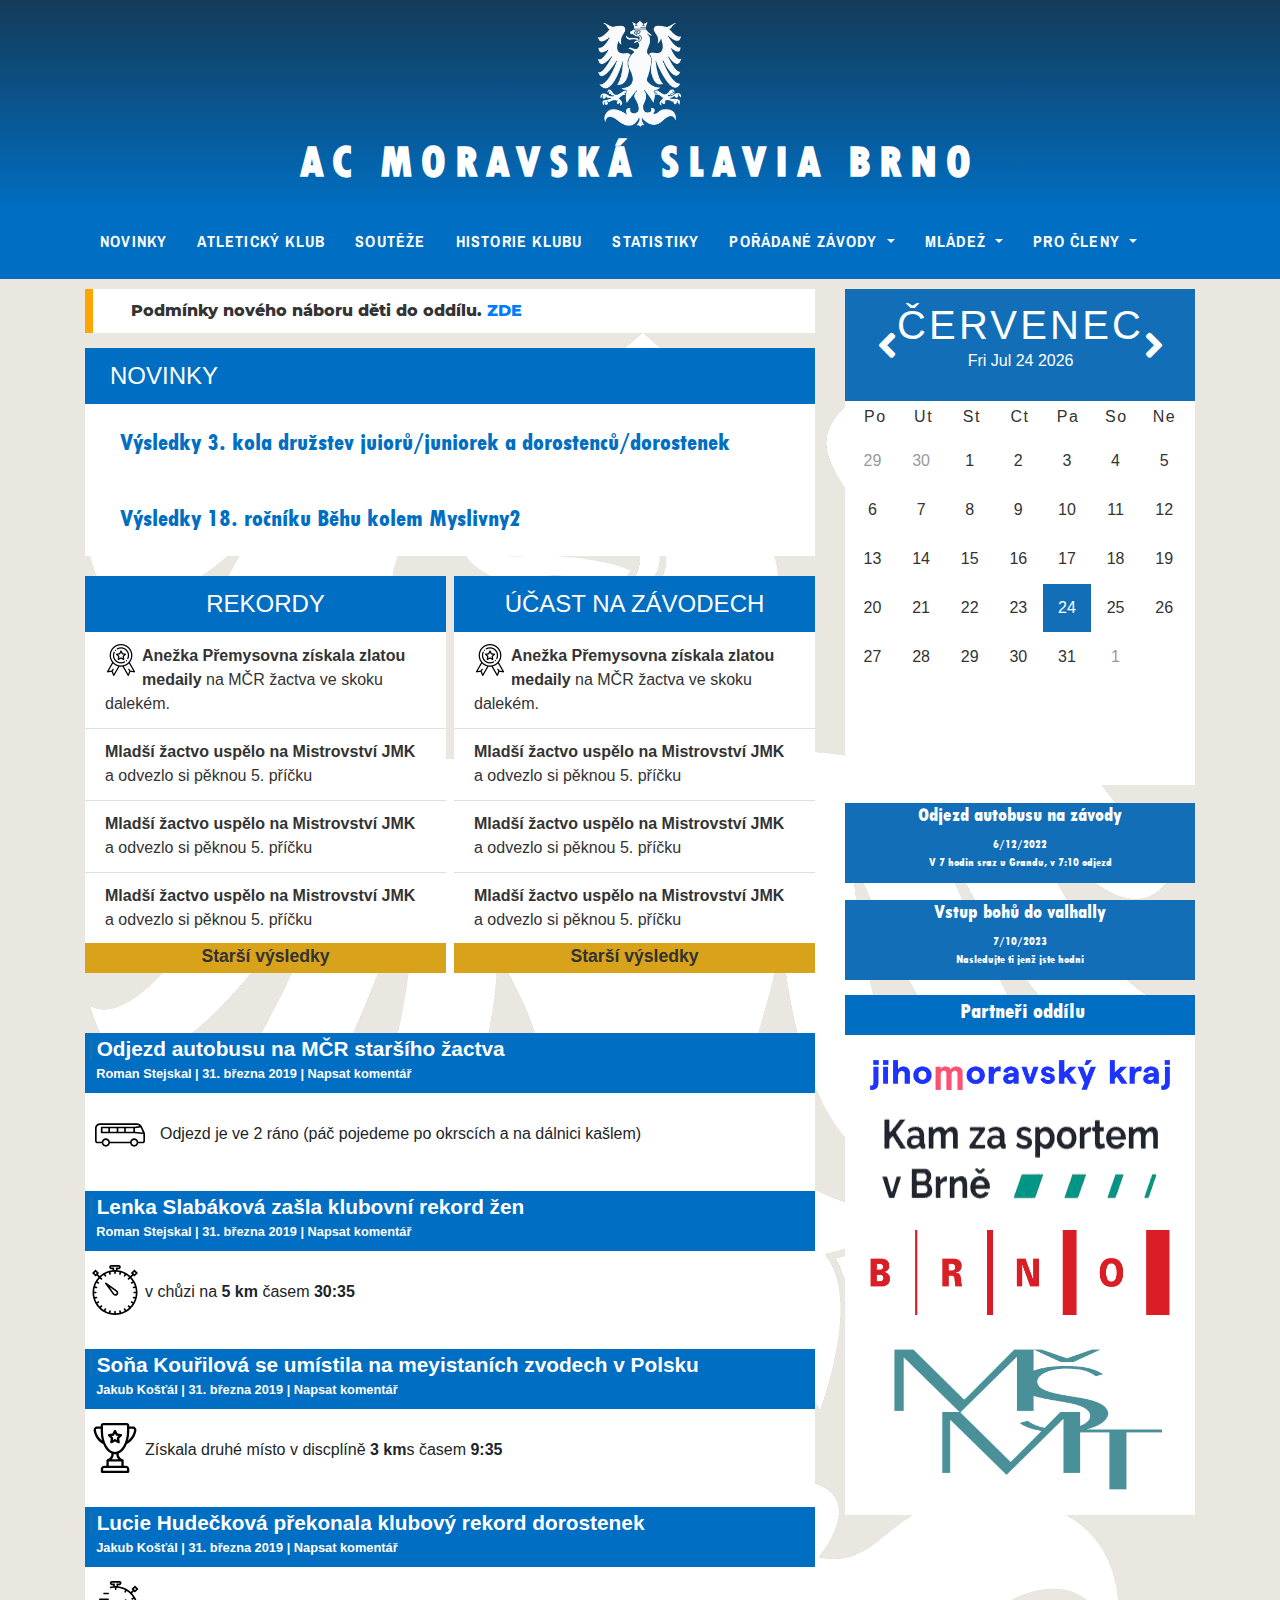
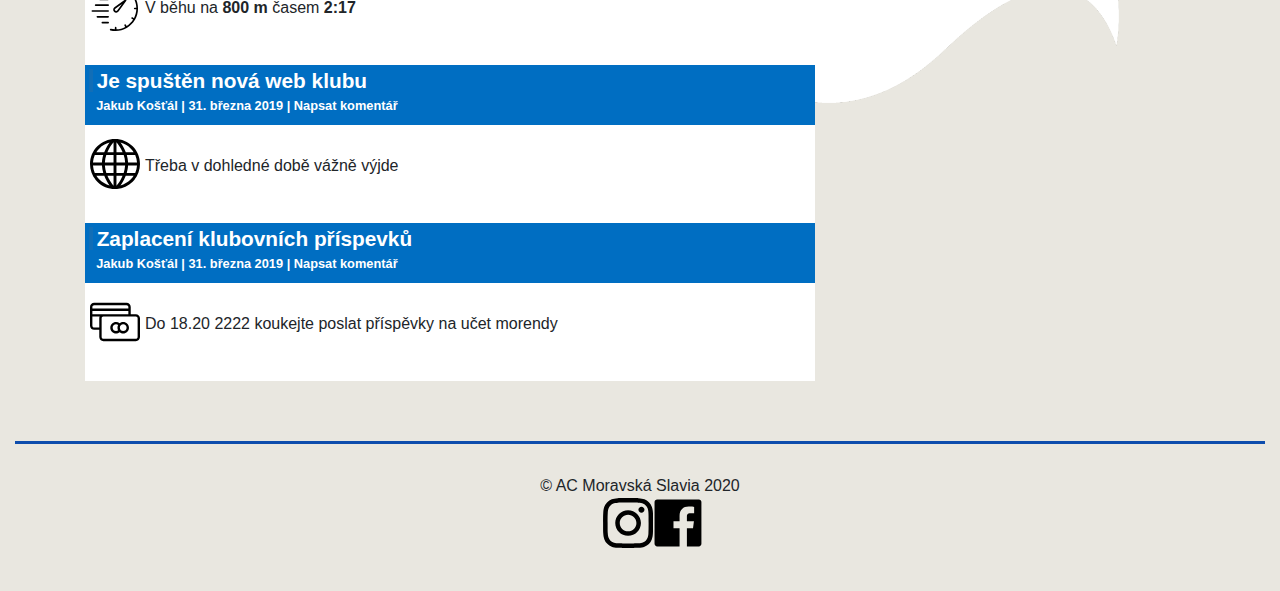
==== index.html @ 8a67bd43 "Merge remote-tracking branch 'remotes/origin/master' into main" ====
<!DOCTYPE html PUBLIC "-//W3C//DTD XHTML 1.0 Transitional//EN" "http://www.w3.org/TR/xhtml1/DTD/xhtml1-transitional.dtd">
<html xmlns="http://www.w3.org/1999/xhtml" xml:lang="cs" lang="cs">
<head>
    <meta charset="utf-8">
    <meta name="viewport" content="width=device-width, initial-scale=1, shrink-to-fit=no">
    <meta name="description" content="Oddílové stránky atletického oddílu AC Moravská Slavia">
    <meta name="author" content="Roman 'ChocoTUx' Stejskal">
    <meta name="keywords" content="atletika, morenda, moravska slavia, sport">
    <meta name='category' content='Sport, Atletika'>
    <meta name='copyright' content='AC Moravská Slavia'>
    <meta name='robots' content='index,follow'>  
    <meta name='googlebot' content='index,follow,snippet,archive'>  
    <meta name="revisit-after" content="1 Day">
    <meta name='MS.LOCALE' content='cs'>  
    <meta name='autosize' content='off'>
    <title>AC Moravská Slavia Brno - atletický oddíl</title>

    <link rel="canonical" href="/">

    <!-- Bootstrap core CSS -->
    <link rel="stylesheet" href="https://stackpath.bootstrapcdn.com/bootstrap/4.4.1/css/bootstrap.min.css" integrity="sha384-Vkoo8x4CGsO3+Hhxv8T/Q5PaXtkKtu6ug5TOeNV6gBiFeWPGFN9MuhOf23Q9Ifjh" crossorigin="anonymous">

    <!-- Favicons -->
    <link rel="apple-touch-icon" href="/apple-touch-icon.png" sizes="180x180">
    <link rel="icon" href="/favicon-32x32.png" sizes="32x32" type="image/png">
    <link rel="icon" href="/favicon-16x16.png" sizes="16x16" type="image/png">
    <link rel="manifest" href="/manifest.json">
    <link rel="mask-icon" href="/safari-pinned-tab.svg" color="#563d7c">
    <link rel="icon" href="/favicon.ico">
    <link rel="icon" href="./web_/img/orlice.png" type="image/x-icon" />
    <meta name="msapplication-config" content="/browserconfig.xml">
		<link rel="stylesheet" href="./css/bootstrap.min.css">
		<link rel="stylesheet" href="./css/website.css?v2.0">
    <link href="https://fonts.googleapis.com/css?family=Montserrat:400,600,700" rel="stylesheet">
    <link rel="stylesheet" href="https://code.ionicframework.com/ionicons/2.0.1/css/ionicons.min.css">
    <link rel="stylesheet" href="./css/fontawesome.min.css">
    <link rel="stylesheet" href="./css/solid.min.css">
    <link rel="stylesheet" href="https://fonts.googleapis.com/css?family=Archivo+Narrow:400,700&amp;subset=latin,latin-ext" media="all">
</head>

<body>
    <div id="head">
        <div class="container">
            <div class="row text-center">
                <div class="col-12">
                    <a href="/">
                        <img src="./web_/img/orlice_white-transparent.png" style="height:114px;">
                    </a>
                </div> 
            </div>
            <div class="row text-center" style="height:75px;">
                <div class="col-12" id="head-title">
                    <a>
                       <!-- <span style="color:rgba(214, 35, 35, 0.931)"> AC </span> Moravská Slavia Brno -->
                       AC Moravská Slavia Brno
                    </a>
                </div> 
            </div>
        </div>
    </div>
    <nav class="navbar navbar-expand-lg sticky-top" id="nav_main_menu">
    <div class="container">
        <button class="navbar-toggler" type="button" data-toggle="collapse" data-target="#navbar10">
            <span class="navbar-toggler-icon"></span>
        </button>
        <div class="navbar-collapse collapse" id="navbar10">
            <ul class="nav navbar-nav">
                 <li class="nav-item ">
                        <a class="nav-item-link" href="/">Novinky</a>
                    </li>
                    <li class="nav-item">
                        <a class=nav-item-link href="/homepage/oddil">Atletický klub</a>

                    </li>
                    <li class="nav-item dropdown">
                        <a class=nav-item-link href="#" id="navbarDropdown" role="button">
                            Soutěže
                        </a>
                    </li>
                    <li class="nav-item">
                        <a class=nav-item-link href="/homepage/historie">Historie klubu</a>
                    </li>
                    <li class="nav-item dropdown">
                        <a class=nav-item-link href="#" id="navbarDropdown" role="button">
                            Statistiky
                        </a>
                    </li>
                    <li class="nav-item dropdown">
                        <a class="nav-item-link dropdown-toggle" href="#" id="navbarDropdown" role="button"
                            data-toggle="dropdown" aria-haspopup="true" aria-expanded="false">
                            Pořádané závody
                        </a>
                        <div class="dropdown-menu" aria-labelledby="navbarDropdown">
                            <a class="dropdown-item" href="#">Morenda mítink</a>
                            <a class="dropdown-item" href="#">Prázdninové mítinky</a>
                            <a class="dropdown-item" href="#">Silvestrovský běh</a>
                            <a class="dropdown-item" href="#">BBP Myslivna</a>
                            <a class="dropdown-item" href="#">Hodinovka na dráze</a>
                        </div>
                    </li>
                    <li class="nav-item dropdown">
                        <a class="nav-item-link dropdown-toggle" href="#" id="navbarDropdown" role="button"
                            data-toggle="dropdown" aria-haspopup="true" aria-expanded="false">
                            Mládež
                        </a>
                        <div class="dropdown-menu" aria-labelledby="navbarDropdown">
                            <a class="dropdown-item" href="#">Autentizovaná sekce</a>
                            <a class="dropdown-item" href="#">Informace pro rodiče</a>
                            <a class="dropdown-item" href="#">Tréninky</a>
                            <a class="dropdown-item" href="#">Formuláře</a>
                            <a class="dropdown-item" href="/admin/event/calendar">Akce</a>
                            <a class="dropdown-item" href="#">Výsledky</a>
                            <a class="dropdown-item" href="#">Kontakty</a>
                            <a class="dropdown-item" href="#">Fotografie</a>
                            <a class="dropdown-item" href="http://mslavia.cz/soustredeni/">Soustředění</a>
                        </div>
                    </li>
                    <li class="nav-item dropdown">
                        <a class="nav-item-link dropdown-toggle" href="#" id="navbarDropdown" role="button"
                            data-toggle="dropdown" aria-haspopup="true" aria-expanded="false">
                            Pro členy
                        </a>
                        <div class="dropdown-menu" aria-labelledby="navbarDropdown">                                
                            <a class="dropdown-item" href="#">Dokumenty</a>
                            <a class="dropdown-item" href="#">Podmínky finanční podpory</a>
                            <a class="dropdown-item" href="#">Výbor a jeho činnost</a>
                            <a class="dropdown-item" href="#">Důležité termíny</a>
                            <a class="dropdown-item" href="/admin/homepage/login">Oddílová kancelář</a>
                        </div>
                    </li>   
            </ul>
        </div>
    </div>
</nav>
    

<div class="container" id="feedcont">
    
    <div class="row">
        <div class="col-sm-12 col-md-8">
            <!-- <div class="row" id="alert">
                <div class="container">
                    <div class="col-12" style="color:#333;">
                            <div style="border-left: 4px solid #ffa500;
                            padding-left: 8px;">Podmínky nového náboru děti do oddílu. <a href="">ZDE</a></div>
                    </div>
                </div>
            </div> -->
            <div class="row" id="alert" style=" border-left: 8px solid #ffa500;">
                <div class="container">
                    <div class="col-12" style="color:#333;">
                            <div style="
                            padding-left: 8px;">Podmínky nového náboru děti do oddílu. <a href="">ZDE</a></div>
                    </div>
                </div>
            </div>
            <div class="row section-header">                    
                <div class="col-sm-12">
                    NOVINKY    
                </div>
            </div>
            <section id="newsfeed">
                <div class="row">                    
                    <div class="col-sm-12 news-box">
                         Výsledky 3. kola družstev juiorů/juniorek a dorostenců/dorostenek
                    </div>
                </div>
                <div class="row">                    
                    <div class="col-sm-12 news-box">
                        Výsledky 18. ročníku Běhu kolem Myslivny2
                    </div>
                </div>
            </section>


            <div class="row" id="boxies" style="margin-top: 20px;">
                <div class="col-sm-12 col-md-6 " style="margin-bottom: 30px; padding-right: 4px;">
                <div style="background: #fff;">

                    <div style="height: 56px; padding-top: 10px; font-size: 1.5em; text-align: center; background-color: #006EC2; color:white;">REKORDY</div>
                        <ul class="list-group list-group-flush" style="background-color: transparent;">
                            <li class="list-group-item" style="background-color: transparent;"><img src="./web_/img/medal.png" class="float-left" style="margin-right: 5px;">
                        <b>Anežka Přemysovna získala zlatou medaily</b>
                        na MČR žactva ve skoku dalekém. </li>
                            <li class="list-group-item" style="background-color: transparent;"><b>Mladší žactvo uspělo na Mistrovství JMK</b> a odvezlo si pěknou 5. příčku</li>
                            <li class="list-group-item" style="background-color: transparent;"><b>Mladší žactvo uspělo na Mistrovství JMK</b> a odvezlo si pěknou 5. příčku</li>
                            <li class="list-group-item" style="background-color: transparent; border-bottom: none;"><b>Mladší žactvo uspělo na Mistrovství JMK</b> a odvezlo si pěknou 5. příčku</li>
                        </ul> 
                        <div style="text-align: center; font-weight: bold; font-size: 1.1em; position: relative;top: 0px; height:30px; background-color: #D9A21B;">Starší výsledky</div> 
                    </div>
                </div>
                <div class="col-sm-12 col-md-6 " style="margin-bottom: 30px; padding-left: 4px;">
                <div style="margin-bottom: 30px; background: #fff;">
                    <div style="height: 56px; padding-top: 10px; font-size: 1.5em; text-align: center;background-color: #006EC2; color:white;">ÚČAST NA ZÁVODECH</div>
                    <ul class="list-group list-group-flush" style="background-color: transparent;">
                        <li class="list-group-item" style="background-color: transparent;"><img src="./web_/img/medal.png" class="float-left" style="margin-right: 5px;">
                    <b>Anežka Přemysovna získala zlatou medaily</b>
                    na MČR žactva ve skoku dalekém. </li>
                        <li class="list-group-item" style="background-color: transparent;"><b>Mladší žactvo uspělo na Mistrovství JMK</b> a odvezlo si pěknou 5. příčku</li>
                        <li class="list-group-item" style="background-color: transparent;"><b>Mladší žactvo uspělo na Mistrovství JMK</b> a odvezlo si pěknou 5. příčku</li>
                        <li class="list-group-item" style="background-color: transparent; border-bottom: none;"><b>Mladší žactvo uspělo na Mistrovství JMK</b> a odvezlo si pěknou 5. příčku</li>
                    </ul> 
                    <div style="text-align: center; font-weight: bold; font-size: 1.1em; position: relative;top: 0px; height:30px; background-color: #D9A21B;">Starší výsledky</div> 
                </div>
                </div>
            </div>    


            <!-- <div class="row" style="margin: 20px;">
                <div class="col-sm-12 col-md-6 " style="margin-bottom: 30px; padding-left: 0px;">
                <div style=" background: rgb(0,110,194);
                background: linear-gradient(180deg, rgba(0,110,194,1) 0%, rgba(0,110,194,0) 100%);">

                    <div style="height: 70px; padding-top: 18px; font-size: 1.5em; text-align: center; background-color: #006EC2; color:white;">REKORDY</div>
                        <ul class="list-group list-group-flush" style="background-color: transparent;">
                            <li class="list-group-item" style="background-color: transparent;"><img src="./web_/img/medal.png" class="float-left" style="margin-right: 5px;">
                        <b>Anežka Přemysovna získala zlatou medaily</b>
                        na MČR žactva ve skoku dalekém. </li>
                            <li class="list-group-item" style="background-color: transparent;"><b>Mladší žactvo uspělo na Mistrovství JMK</b> a odvezlo si pěknou 5. příčku</li>
                            <li class="list-group-item" style="background-color: transparent;"><b>Mladší žactvo uspělo na Mistrovství JMK</b> a odvezlo si pěknou 5. příčku</li>
                            <li class="list-group-item" style="background-color: transparent; border-bottom: none;"><b>Mladší žactvo uspělo na Mistrovství JMK</b> a odvezlo si pěknou 5. příčku</li>
                        </ul> 
                        <div style="text-align: center; font-weight: bold; font-size: 1.1em; position: relative;top: 0px; height:30px; background-color: #D9A21B;">Starší výsledky</div> 
                    </div>
                </div>
                <div class="col-sm-12 col-md-6 " style="margin-bottom: 30px; padding-left: 0px;">
                <div style="margin-bottom: 30px; background: rgb(0,110,194);background: linear-gradient(189deg, rgba(0,110,194,1) 0%, rgba(0,110,194,0) 100%);">
                    <div style="height: 70px; padding-top: 18px; font-size: 1.5em; text-align: center;background-color: #006EC2; color:white;">Účast na závodech</div>
                    <ul class="list-group list-group-flush" style="background-color: transparent;">
                        <li class="list-group-item" style="background-color: transparent;"><img src="./web_/img/medal.png" class="float-left" style="margin-right: 5px;">
                    <b>Anežka Přemysovna získala zlatou medaily</b>
                    na MČR žactva ve skoku dalekém. </li>
                        <li class="list-group-item" style="background-color: transparent;"><b>Mladší žactvo uspělo na Mistrovství JMK</b> a odvezlo si pěknou 5. příčku</li>
                        <li class="list-group-item" style="background-color: transparent;"><b>Mladší žactvo uspělo na Mistrovství JMK</b> a odvezlo si pěknou 5. příčku</li>
                        <li class="list-group-item" style="background-color: transparent; border-bottom: none;"><b>Mladší žactvo uspělo na Mistrovství JMK</b> a odvezlo si pěknou 5. příčku</li>
                    </ul> 
                    <div style="text-align: center; font-weight: bold; font-size: 1.1em; position: relative;top: 0px; height:30px; background-color: #D9A21B;">Starší výsledky</div> 
                </div>
                </div>
            </div> -->
          <!--  <div class="row" style="margin: 20px;">
                <div class="col-sm-12 col-md-6 arrow_box" style="margin-bottom: 30px; padding-left: 0px;">
                <div style=" background: rgb(0,110,194);
                background: linear-gradient(180deg, rgba(0,110,194,1) 0%, rgba(0,110,194,0) 100%);">
                    <div style="height: 70px; padding-top: 18px; font-size: 1.5em; text-align: center;">REKORDY</div>
                        <ul class="list-group list-group-flush" style="background-color: transparent;">
                            <li class="list-group-item" style="background-color: transparent;"><img src="./web_/img/medal.png" class="float-left" style="margin-right: 5px;">
                        <b>Anežka Přemysovna získala zlatou medaily</b>
                        na MČR žactva ve skoku dalekém. </li>
                            <li class="list-group-item" style="background-color: transparent;"><b>Mladší žactvo uspělo na Mistrovství JMK</b> a odvezlo si pěknou 5. příčku</li>
                            <li class="list-group-item" style="background-color: transparent;"><b>Mladší žactvo uspělo na Mistrovství JMK</b> a odvezlo si pěknou 5. příčku</li>
                            <li class="list-group-item" style="background-color: transparent; border-bottom: none;"><b>Mladší žactvo uspělo na Mistrovství JMK</b> a odvezlo si pěknou 5. příčku</li>
                        </ul> 
                        <div style="text-align: center;
                        font-weight: bold; font-size: 1.1em; position: relative;
        top: 0px;"> - Starší výsledky -</div> 
                    </div>
                </div>
                
                <div class="col-sm-12 col-md-6 arrow_box" style="margin-bottom: 30px; padding-right: 0px;">
                    <div style=" background: rgb(0,110,194);
                    background: linear-gradient(180deg, rgba(0,110,194,1) 60%, rgba(0,110,194,0) 100%);">
                    <div style="height: 70px; padding-top: 18px; font-size: 1.5em; text-align: center; text-transform: uppercase;">Účast na závodech</div>
                    <ul class="list-group list-group-flush" style="background-color: transparent;">
                        <li class="list-group-item" style="background-color: transparent;"><img src="./web_/img/medal.png" class="float-left" style="margin-right: 5px;">
                    <b>Anežka Přemysovna získala zlatou medaily</b>
                    na MČR žactva ve skoku dalekém. </li>
                        <li class="list-group-item" style="background-color: transparent;"><b>Mladší žactvo uspělo na Mistrovství JMK</b> a odvezlo si pěknou 5. příčku</li>
                        <li class="list-group-item" style="background-color: transparent;"><b>Mladší žactvo uspělo na Mistrovství JMK</b> a odvezlo si pěknou 5. příčku</li>
                        <li class="list-group-item" style="background-color: transparent; border-bottom: none;"><b>Mladší žactvo uspělo na Mistrovství JMK</b> a odvezlo si pěknou 5. příčku</li>
                    </ul> 
                    <div style="text-align: center;
                    font-weight: bold; font-size: 1.1em; position: relative;
    top: 0px;"> - Starší výsledky -</div> 
                </div>
            </div></div>
            <div onclick="function tt(){$('#testbox').toggle();} tt();"><b>Další alternativy boxíků</b></div>
            <div class="row" id="testbox" style="margin: 20px; display: none;">
                <div class="col-sm-12 col-md-6" >
                    <div style=" height: 400px; background-color: #ffa500;">
                        <div style="height: 70px; padding-top: 18px; font-size: 1.5em; text-align: center; ">Účast na závodech</div>  
                        <ul class="list-group list-group-flush" style="background-color: transparent;">
                            <li class="list-group-item" style="background-color: transparent;"><img src="./web_/img/medal.png" class="float-left" style="margin-right: 5px;">
                        <b>Anežka Přemysovna získala zlatou medaily</b>
                        na MČR žactva ve skoku dalekém. </li>
                            <li class="list-group-item" style="background-color: transparent;"><b>Mladší žactvo uspělo na Mistrovství JMK</b> a odvezlo si pěknou 5. příčku</li>
                            <li class="list-group-item" style="background-color: transparent;"><b>Mladší žactvo uspělo na Mistrovství JMK</b> a odvezlo si pěknou 5. příčku</li>
                            <li class="list-group-item" style="background-color: transparent;"><b>Mladší žactvo uspělo na Mistrovství JMK</b> a odvezlo si pěknou 5. příčku</li>
                        </ul> 
                    </div>
                    <div style="background-color: #ffa500; height: 20px;"></div> 
                    <div class="triangle-down"></div>
                </div>
                
                <div class="col-sm-12 col-md-6 arrow_box" style="margin-bottom: 30px; background: rgb(0,110,194);
                background: linear-gradient(189deg, rgba(0,110,194,1) 0%, rgba(0,110,194,0) 100%);">
                    <div style="height: 70px; padding-top: 18px; font-size: 1.5em; text-align: center;">Účast na závodech</div>
                    <ul class="list-group list-group-flush" style="background-color: transparent;">
                        <li class="list-group-item" style="background-color: transparent;"><img src="./web_/img/medal.png" class="float-left" style="margin-right: 5px;">
                    <b>Anežka Přemysovna získala zlatou medaily</b>
                    na MČR žactva ve skoku dalekém. </li>
                        <li class="list-group-item" style="background-color: transparent;"><b>Mladší žactvo uspělo na Mistrovství JMK</b> a odvezlo si pěknou 5. příčku</li>
                        <li class="list-group-item" style="background-color: transparent;"><b>Mladší žactvo uspělo na Mistrovství JMK</b> a odvezlo si pěknou 5. příčku</li>
                        <li class="list-group-item" style="background-color: transparent; border-bottom: none;"><b>Mladší žactvo uspělo na Mistrovství JMK</b> a odvezlo si pěknou 5. příčku</li>
                    </ul> 
                    <div style="text-align: center;
                    font-weight: bold; font-size: 1.1em; position: relative;
    top: 10px;"> - Starší výsledky -</div> 
                </div>
            </div> --!>
                <!-- <div class="row" id="records">
                    <div class="col-sm-12 col-md-6">
                        <div class="card">
                            <div class="card-header" style="background-color: #D9A21B;">
                                Účast na závodech
                                <a href="#"><span style="float: right;"> více </span></a>
                            </div>
                            <ul class="list-group list-group-flush">
                                <li class="list-group-item"><img src="./web_/img/medal.png" class="float-left" style="margin-right: 5px;">
                            <b>Anežka Přemysovna získala zlatou medaily</b>
                            na MČR žactva ve skoku dalekém. </li>
                                <li class="list-group-item"><b>Mladší žactvo uspělo na Mistrovství JMK</b> a odvezlo si pěknou 5. příčku</li>
                            </ul>
                        </div>
                    </div>
                    <div class="col-sm-12 col-md-6">
                        <div class="card">
                            <div class="card-header" style="background-color: #D9A21B;">
                                Nové rekordy
                                <a href="#"><span style="float: right;"> více </span></a>
                            </div>
                            <ul class="list-group list-group-flush">
                                <li class="list-group-item"><img src="./web_/img/clock.png" class="float-left" style="margin-right: 5px;">
                            <b>Alfons Mucha vylepšil klubový rekord</b>
                            v běhu na 400m v čase xx.xx.</li>
                                <li class="list-group-item"><b>Justing Balt zaběhl rekord</b>
                            v běhu na 100m v čase xx.xx.</li>
                            </ul>
                        </div>
                    </div>
                </div> -->
            <section id="newsfeed">
               <section id="newsfeed">
                <div class="row">
                    <div class="col-sm-12">
                        <div class="news-one-box">
                            <div class="cont-header">
                                <span class="text-header-cont">
                                <a href="#">
                                    Odjezd autobusu na MČR staršího žactva
                                </a> 
                                <br>
                                <span style="font-size: 0.8rem; padding-left: 1%">
                                    <a href="#">Roman Stejskal</a> | 31. března 2019 | Napsat komentář
                                </span>    
                                </span>
                            </div>
                                <br>
                            <div class="news-one-box-body">
				 <img src="./web_/img/autobus.svg" class="float-left" width="70" height="50" style="margin-right: 5px; margin-top:-12px">
                                Odjezd je ve 2 ráno (páč pojedeme po okrscích a na dálnici kašlem)
                            </div>
                        </div>

                        <div class="news-one-box">
                            <div class="cont-header">
                                <span class="text-header-cont">
                                <a href="#">
                                    Lenka Slabáková zašla klubovní rekord žen
                                </a> 
                                <br>
                                <span style="font-size: 0.8rem; padding-left: 1%">
                                    <a href="#">Roman Stejskal</a> | 31. března 2019 | Napsat komentář
                                </span>    
                                </span>
                            </div>
                                <br>
                            <div class="news-one-box-body">
				<img src="./web_/img/stopky.svg" class="float-left" width="50" height="50" style="margin-right: 5px; margin-left:5px; margin-top:-15px">
                                v chůzi na <b>5 km</b> časem <b>30:35</b>   
                            </div>
                        </div>

                        <div class="news-one-box">
                            <div class="cont-header">
                                <span class="text-header-cont">
                                <a href="#">
                                  Soňa Kouřilová se umístila na meyistaních zvodech v Polsku
                                </a> 
                                <br>
                                <span style="font-size: 0.8rem; padding-left: 1%">
                                    <a href="#">Jakub Košťál</a> | 31. března 2019 | Napsat komentář
                                </span>    
                                </span>
                            </div>
                                <br>
                            <div class="news-one-box-body">
				<img src="./web_/img/poh8r.svg" class="float-left" width="50" height="50" style="margin-right: 5px; margin-left:5px; margin-top:-15px">
                                Získala druhé místo v discplíně <b>3 km</b>s časem <b>9:35</b>   
                            </div>
			</div>
			<div class="news-one-box">
                            <div class="cont-header">
                                <span class="text-header-cont">
                                <a href="#">
                                    Lucie Hudečková překonala klubový rekord dorostenek
                                </a> 
                                <br>
                                <span style="font-size: 0.8rem; padding-left: 1%">
                                    <a href="#">Jakub Košťál</a> | 31. března 2019 | Napsat komentář
                                </span>    
                                </span>
                            </div>
                                <br>
                            <div class="news-one-box-body">
                                <img src="./web_/img/stopky2.svg" class="float-left" width="50" height="50" style="margin-right: 5px; margin-left:5px; margin-top:-15px">
                                V běhu na <b>800 m</b> časem <b>2:17</b>   
                            </div>
                        </div>            
			<div class="news-one-box">
                            <div class="cont-header">
                                <span class="text-header-cont">
                                <a href="#">
                                    Je spuštěn nová web klubu
                                </a> 
                                <br>
                                <span style="font-size: 0.8rem; padding-left: 1%">
                                    <a href="#">Jakub Košťál</a> | 31. března 2019 | Napsat komentář
                                </span>    
                                </span>
                            </div>
                                <br>
                            <div class="news-one-box-body">
                                <img src="./web_/img/web.svg" class="float-left" width="50" height="50" style="margin-right: 5px; margin-left:5px; margin-top:-15px">
                                  Třeba v dohledné době vážně výjde
                            </div>
                        </div>  
                        <div class="news-one-box">
                            <div class="cont-header">
                                <span class="text-header-cont">
                                <a href="#">
                                    Zaplacení klubovních příspevků
                                </a> 
                                <br>
                                <span style="font-size: 0.8rem; padding-left: 1%">
                                    <a href="#">Jakub Košťál</a> | 31. března 2019 | Napsat komentář
                                </span>    
                                </span>
                            </div>
                                <br>
                            <div class="news-one-box-body">
                                <img src="./web_/img/karta.svg" class="float-left" width="50" height="50" style="margin-right: 5px; margin-left:5px; margin-top:-15px">
                                  Do 18.20 2222 koukejte poslat příspěvky na učet morendy
                            </div>
                        </div>   
			    
                    </div>
                </div>             
            </section>
        </div>        
        <div class="col-sm-12 col-md-4"> 
                        <div id="kalendar">
                        <div class="calendar">
                          <div class="month">
                            <i class="fas fa-angle-left prev" id="wh"></i>
                            <div class="date" id="wh">
                              <h1></h1>
                              <p></p>
                            </div>
                            <i class="fas fa-angle-right next" id="wh"></i>
                          </div>
                          <div class="weekdays">
                            <div>Po</div>
                            <div>Ut</div>
                            <div>St</div>
                            <div>Ct</div>
                            <div>Pa</div>
                            <div>So</div>
                            <div>Ne</div>
                          </div>
                          <div class="days"></div>
                        </div>
                      </div>
			<div class="row">
        			<div class="container">
            				<div class="jumbatron" id="event">
               					<h5>Odjezd autobusu na závody</h5> 
                                <p> 6/12/2022 <br>
                                 V 7 hodin sraz u Grandu, v 7:10 odjezd </p>
            				</div>
           				<div class="jumbatron" id="event">
                				<h5>Vstup bohů do valhally</h5>
                                   <p>7/10/2023 <br>
                                  Nasledujte ti jenž jste hodni</p>
            				</div>
       				</div>
   			</div>
			 <div class="row">
       				 <div class="container">
        				<div class="text-center" id="par">
           					 <div class="cont-header" style="background-color: #006EC2; height: 40px;">
                						 Partneři oddílu
            					 </div>
            						<img src="./web_/img/jm.png" width="300" height="30" style="margin-top: 25px;">
          						<img src="./web_/img/kamzasportemvbrne-300x96.png" width="300" height="110"style="margin-top: 15px;">
           						<img src="./web_/img/Logo_Brno.svg.png"width="300" height="85"style="margin-top: 15px;">
            						<img src="./web_/img/MSMT_logo_bez_textu_CMYK.png"width="300" height="200">
       					 </div>
       				 </div>
    			</div>	
					
        	</div>
        </div>
    </div>                   
    
<script>

const date = new Date();
const renderCalendar = () => {
  date.setDate(1);

  const monthDays = document.querySelector(".days");

  const lastDay = new Date(
    date.getFullYear(),
    date.getMonth() + 1,
    0
  ).getDate();

  const prevLastDay = new Date(
    date.getFullYear(),
    date.getMonth(),
    0
  ).getDate();

  const firstDayIndex = date.getDay();

  const lastDayIndex = new Date(
    date.getFullYear(),
    date.getMonth() + 1,
    0
  ).getDay();

  const nextDays = 7 - lastDayIndex - 1;

  const months = [
    "Leden",
    "Únor",
    "Březen",
    "Duben",
    "Květen",
    "Červen",
    "Červenec",
    "Srpen",
    "Září",
    "Říjen",
    "Listopad",
    "Prosinec",
  ];

  document.querySelector(".date h1").innerHTML = months[date.getMonth()];

  document.querySelector(".date p").innerHTML = new Date().toDateString();

  let days = "";

  for (let x = firstDayIndex-1; x > 0; x--) {
    days += `<div class="prev-date">${ prevLastDay - x + 1}</div>`;
  }

  for (let i = 1; i <= lastDay; i++) {
    if (
      i === new Date().getDate() &&
      date.getMonth() === new Date().getMonth()
    ) {
      days += `<div class="today">${ i}</div>`;
    } else {
      days += `<div>${ i}</div>`;
    }
  }

  for (let j = 1; j <= nextDays; j++) {
    days += `<div class="next-date">${ j}</div>`;
    monthDays.innerHTML = days;
  }
};

document.querySelector(".prev").addEventListener("click", () => {
  date.setMonth(date.getMonth() - 1);
  renderCalendar();
});

document.querySelector(".next").addEventListener("click", () => {
  date.setMonth(date.getMonth() + 1);
  renderCalendar();
});

window.addEventListener('load', function() {
    renderCalendar();
})

</script><div class="row" style="margin: 60px 0px 0px 0px;">
	<div class="col-12 text-center">
		<div style="border-top: 3px solid #0e4dad; height: 150px; padding-top: 30px;">
			<div id="pata">
			© AC Moravská Slavia 2020 <br>
			<a href="https://www.instagram.com/budoucnostmorendy/"><img src="./web_/img/instagram.svg" class="float-left" width="50" height="50" style="margin-left:47%;"></a>
            		<a href="https://www.facebook.com/mslavia/"><img src="./web_/img/facebook.svg" class="float-left" width="50" height="50"></a>
           		</div>	
		</div>
	</div>
</div>

			<link rel="stylesheet" href="./css/bootstrap.min.css">
			<link rel="stylesheet" href="./css/website.css?v2.0">
			<script src="./js/jquery.min.js"></script>
			<script src="./js/popper.min.js"></script>
			<script src="./js/bootstrap.min.js"></script>
</body>
</html>
---- css/website.css ----
/* #################### */
/* ####### FONTS ###### */
/* #################### */
@font-face {
  font-family: mainFont_;
  src: url(fonts/PlayfairDisplayt.ttf);
}
@font-face {
  font-family: mainFont;
  src: url(fonts/Poppins.ttf);
}
@font-face {
  font-family: clubFont;
  src: url(fonts/tcceb.ttf);
}
/* https://fonts.google.com/specimen/Montserrat#standard-styles */
@font-face {
  font-family: montserratExtraBold;
  src: url(fonts/Montserrat-ExtraBold.ttf);
}
/* LESS helper - http://lesscss.org/features/ */
/* #################### */
/* #### VARIABLES ##### */
/* #################### */
/* ##################### */
/* ###### FOR ALL ###### */
/* ##################### */
body {
  background-color: #e9e7e0;
}
#head {
  background: #006ec2;
  background: linear-gradient(0deg, #006ec2 0%, rgba(0, 43, 77, 0.918) 100%);
  padding-top: 20px;
}
#head-title {
  font-family: clubFont;
  font-size: 2em;
  color: #ffffff;
  font-style: normal;
  font-weight: bold;
  font-size: 44px;
  line-height: 56px;
  letter-spacing: 0.2em;
  text-transform: uppercase;
}
.navbar {
  min-height: 70px;
}
.navbar-nav > li > a {
  letter-spacing: 1.2px;
}
.nav hr {
  display: none;
}
@media screen and (min-width: 768px) {
  .nav hr {
    height: 0.4rem;
    margin: 0;
    background: white;
    border: none;
    transition: 0.3s ease-in-out;
    display: block;
  }
}
/* All mozilla versions */
@-moz-document url-prefix() {
  .nav hr {
    float: left;
  }
}
#nav_main_menu {
  background-color: #006EC2;
  padding-bottom: 0px;
}
.nav-item {
  font-size: 1rem;
  font-weight: 700;
  color: #ffffff;
  padding-bottom: 10px;
  line-height: 1.2em;
  letter-spacing: 0.08em;
  text-transform: uppercase;
  font-feature-settings: 'cpsp' on;
  border-bottom: 4px solid #006EC2;
  font-family: 'Archivo Narrow', sans-serif;
  font-style: normal;
  -webkit-font-kerning: normal;
}
.nav-item:hover {
  color: #ffffff;
  padding-bottom: 10px;
  font-style: normal;
  line-height: 1.2em;
  letter-spacing: 0.08em;
  text-transform: uppercase;
  font-feature-settings: 'cpsp' on;
  -webkit-transition: all 0.8s ease-in-out;
  transition: all 0.8s ease-in-out;
  border-bottom: 4px solid #ffffff;
}
#name {
  font-family: clubFont;
  color: #1F5CBD;
  font-size: 3.7em;
  text-decoration: none;
}
.navbar {
  padding-top: 10px;
}
.nav-item-active {
  border-bottom: 4px solid #ffffff;
}
.nav-item-link {
  color: #ffffff;
  padding-bottom: 5px;
  margin: 0px 15px;
}
.nav-item-link:hover {
  text-decoration: none;
  color: #ffffff;
}
#feedcont {
  background-color: #e9e7e0;
  background-image: url('../web_/img/orlice_bg.png');
  background-repeat: no-repeat;
  background-size: 100%;
}
/* ###### Alert ###### */
#alert {
  padding: 10px 0px;
  background-color: #fff;
  font-family: montserratExtraBold;
  margin: 10px 0px 0px 0px;
}
/* ###### Alert end ###### */
.section-header {
  background-color: #006EC2;
  font-size: 1.5em;
  color: white;
  padding: 10px;
  margin: 15px 0px 0px 0px;
}
/* ###### Newsfeed ###### */
#newsfeed {
  background-color: #fff;
}
.news-box {
  padding: 20px 50px;
  font-size: 1.5em;
  font-family: clubFont;
  color: #006EC2;
}
/* ###### Newsfeed end ###### */
#records .card-header {
  background-color: #006EC2;
  border-radius: 0 0 0 0;
  border: none;
  color: white;
}
#records .card {
  margin: 0px 10px;
  border-radius: 0 0 0 0;
  border: none;
}
#records {
  margin: 20px 0px;
}
#records .list-group li {
  background-color: #fff;
  border-radius: 0 0 0 0;
  border: none;
}
.triangle-down {
  width: 0;
  height: 0;
  border-left: 45px solid transparent;
  border-right: 45px solid transparent;
  border-top: 35px solid #ffa500;
  margin: auto;
}
.arrow_box {
  position: relative;
  background: #fff;
  border-bottom: 2px solid #000;
}
.arrow_box:after,
.arrow_box:before {
  top: 100%;
  left: 50%;
  border: solid transparent;
  content: "";
  height: 0;
  width: 0;
  position: absolute;
  pointer-events: none;
}
.arrow_box:after {
  border-color: rgba(255, 165, 0, 0);
  border-top-color: #fff;
  border-width: 30px;
  margin-left: -30px;
}
.arrow_box:before {
  border-color: rgba(194, 225, 245, 0);
  border-top-color: #000;
  border-width: 33px;
  margin-left: -33px;
}
#boxies {
  color: #333;
}
.cont-header {
  background-color: #006EC2;
  color: white;
  width: 100%;
  height: 60px;
  border-left: 4px solid #006EC2;
}
.cont-header:hover {
  background-color: #006EC2;
  color: white;
  width: 100%;
  height: 60px;
  transition: all 0.4s ease-in-out;
  border-left: 4px solid #ffa500;
}
/* ###### Calendar ###### */
#kalendar {
  margin-top: 10px;
  margin-right: 5%;
  width: 100%;
  color: #333;
}
#wh {
  color: #fff;
}
.calendar {
  /*width: 45rem;*/
  width: 100%;
  /*height: 52rem;*/
  height: 31rem;
  background-color: #fff;
  margin-top: 7px;
  margin-right: 0px;
}
.month {
  width: 100%;
  /*height: 12rem;*/
  height: 7rem;
  background-color: #116EB7;
  display: flex;
  justify-content: space-between;
  align-items: center;
  padding: 0 2rem;
  text-align: center;
  color: white;
}
.month i {
  font-size: 2.5rem;
  cursor: pointer;
}
.month h1 {
  /*font-size: 3rem;*/
  font-size: 2.5rem;
  font-weight: 400;
  text-transform: uppercase;
  letter-spacing: 0.2rem;
  margin-bottom: 0px;
}
.month p {
  /*font-size: 1.6rem;*/
  font-size: 1rem;
}
.weekdays {
  width: 100%;
  /* height: 5rem;*/
  height: 2rem;
  padding: 0 0.4rem;
  display: flex;
  align-items: center;
}
.weekdays div {
  /*font-size: 1.5rem;*/
  font-weight: 500;
  letter-spacing: 0.1rem;
  /*width: calc(48rem / 7);*/
  width: calc(100% / 7);
  display: flex;
  justify-content: center;
  align-items: center;
}
.days {
  width: 100%;
  display: flex;
  flex-wrap: wrap;
  padding: 0.2rem;
}
.days div {
  font-size: 1rem;
  /*margin: 0.3rem;*/
  margin: 0.15%;
  /*width: calc(40rem / 7);*/
  width: calc(97% / 7);
  /*height: 5rem;*/
  height: 3rem;
  display: flex;
  justify-content: center;
  align-items: center;
  transition: background-color 0.2s;
}
.days div:hover:not(.today) {
  background-color: #99c4e5;
  border: 0.2rem solid #116EB7;
  cursor: pointer;
  -webkit-transition: background-color 0.5s ease-in-out;
  transition: background-color 0.5s ease-in-out;
}
.prev-date,
.next-date {
  opacity: 0.5;
}
.today {
  background-color: #116EB7;
  color: white;
}
#event {
  background-color: #116EB7;
  color: white;
  height: 80px;
  width: 100%;
  margin-top: 5%;
  font-family: clubFont;
  font-size: 12px;
  text-align: center;
  align-items: center;
}
/* ###### Calendar end ###### */
#header {
  background-color: #f8f9fa;
  height: 120px;
  position: relative;
}
#pata {
  width: 100%;
  text-align: center;
  align-items: center;
}
#par {
  margin-top: 15px;
  color: white;
  background-color: white;
  width: 100%;
  font-family: clubFont;
  text-align: center;
  align-items: center;
  font-size: 22px;
}
.hero-text {
  text-align: center;
  position: absolute;
  top: 45%;
  left: 50%;
  transform: translate(-50%, -50%);
  color: black;
  opacity: 0.7;
}
.underline {
  border-bottom: dotted 1px;
}
.text-prim {
  font-size: 1.3rem;
  font-weight: bold;
  color: #1F5CBD;
}
.text-prim a {
  color: #1F5CBD;
  text-decoration: none;
}
.text-prim a:hover {
  color: #E01118;
}
.text-header-cont {
  font-size: 1.3rem;
  font-weight: bold;
  color: #ffffff;
  padding-left: 0.5%;
  border-left: 4px solid #116EB7;
}
.text-header-cont a {
  color: #ffffff;
  text-decoration: none;
}
.name-text {
  font-size: 2rem;
}
.box-header {
  background-color: #1F5CBD;
  border-radius: 3px;
  padding: 5px;
  color: #fff;
}
.box {
  padding-top: 10px;
}
.root {
  padding-top: 10px;
}
.news-one-box {
  padding-bottom: 45px;
}
.news-one-box-body {
  padding-top: 5px;
}
.logo_overlay {
  border-bottom: solid 3px #0E4DAD;
}
.navbar-light .navbar-nav .nav-link {
  color: #0E4DAD;
}
.nav-item a:hover {
  font-weight: bold;
}
.mock-up-link {
  display: none;
}
@media (min-width: 768px) {
  .mock-up-link {
    display: block;
  }
}
.main-container-wrapper {
  background-color: #F8FAFA;
  min-width: 320px;
  min-height: 568px;
  max-width: 414px;
  overflow-y: auto;
}
@media (min-width: 415px) {
  .main-container-wrapper {
    -moz-box-shadow: 0px 32px 47px rgba(32, 23, 23, 0.09);
    -webkit-box-shadow: 0px 32px 47px rgba(32, 23, 23, 0.09);
    box-shadow: 0px 32px 47px rgba(32, 23, 23, 0.09);
    margin: 24px auto;
  }
}
header {
  background-color: #fff;
  display: flex;
  height: 58px;
  justify-content: space-between;
  overflow: hidden;
  position: relative;
}
.header__btn {
  background-color: #86D8C9;
  border: 2px solid #fff;
  border-radius: 50%;
  -moz-box-shadow: 0 2px 2px rgba(0, 0, 0, 0.1);
  -webkit-box-shadow: 0 2px 2px rgba(0, 0, 0, 0.1);
  box-shadow: 0 2px 2px rgba(0, 0, 0, 0.1);
  cursor: pointer;
  height: 80px;
  padding-top: 18px;
  position: absolute;
  top: -25px;
  width: 80px;
}
.header__btn:hover,
.header__btn:focus {
  background: #67cebb;
  transition: all 0.3s ease-in;
  outline: none;
}
.header__btn .icon {
  display: inline-block;
}
.header__btn--left {
  left: -25px;
  padding-left: 38px;
  text-align: left;
}
.header__btn--right {
  padding-right: 32px;
  right: -25px;
  text-align: right;
}
@media (min-width: 360px) {
  .calendar-table__header .calendar-table__col {
    width: 46px;
  }
}
@media (min-width: 410px) {
  .calendar-table__header .calendar-table__col {
    width: 54px;
  }
}
.calendar-table__body .calendar-table__col {
  width: 40px;
  height: 42px;
  padding-bottom: 2px;
}
@media (min-width: 360px) {
  .calendar-table__body .calendar-table__col {
    width: 46px;
    height: 48px;
  }
}
@media (min-width: 410px) {
  .calendar-table__body .calendar-table__col {
    width: 54px;
    height: 56px;
  }
}
---- css/solid.min.css ----
/*!
 * Font Awesome Free 5.15.1 by @fontawesome - https://fontawesome.com
 * License - https://fontawesome.com/license/free (Icons: CC BY 4.0, Fonts: SIL OFL 1.1, Code: MIT License)
 */
@font-face{font-family:"Font Awesome 5 Free";font-style:normal;font-weight:900;font-display:block;src:url(../webfonts/fa-solid-900.eot);src:url(../webfonts/fa-solid-900.eot?#iefix) format("embedded-opentype"),url(../webfonts/fa-solid-900.woff2) format("woff2"),url(../webfonts/fa-solid-900.woff) format("woff"),url(../webfonts/fa-solid-900.ttf) format("truetype"),url(../webfonts/fa-solid-900.svg#fontawesome) format("svg")}.fa,.fas{font-family:"Font Awesome 5 Free";font-weight:900}
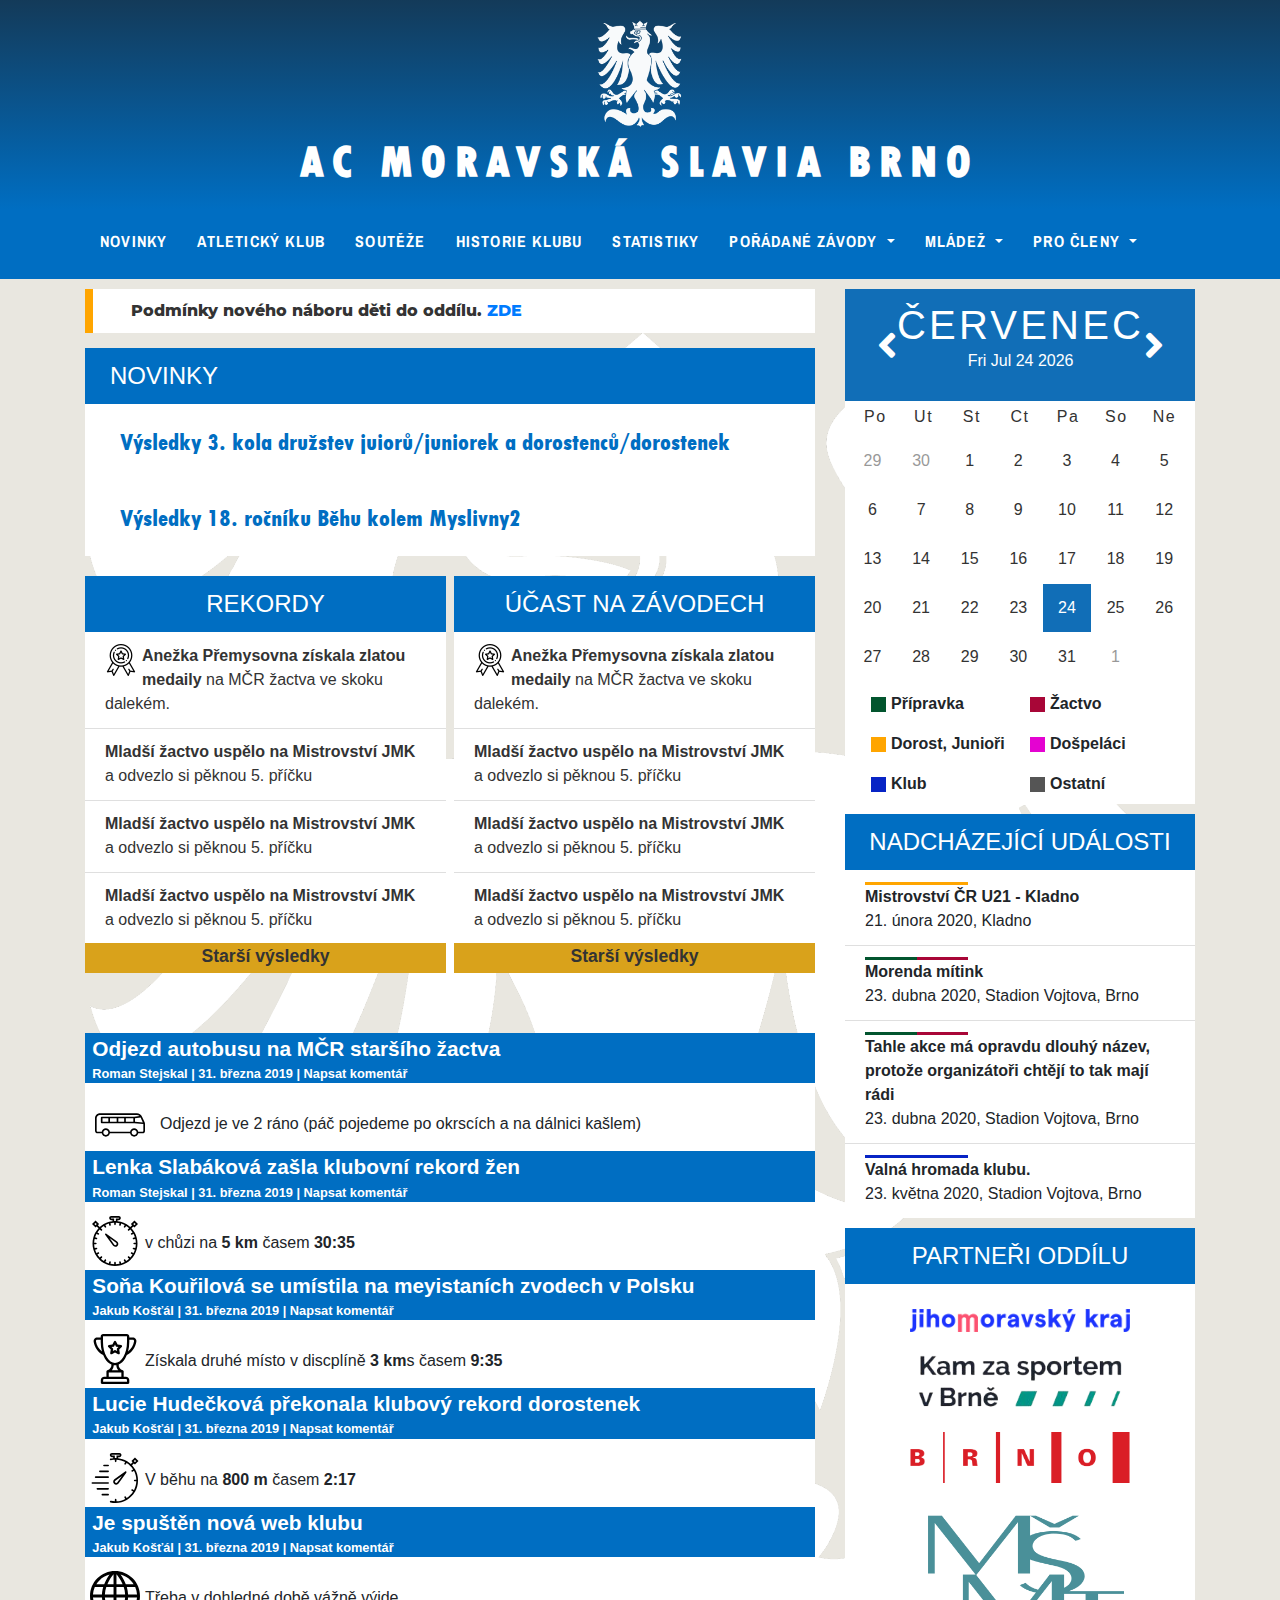
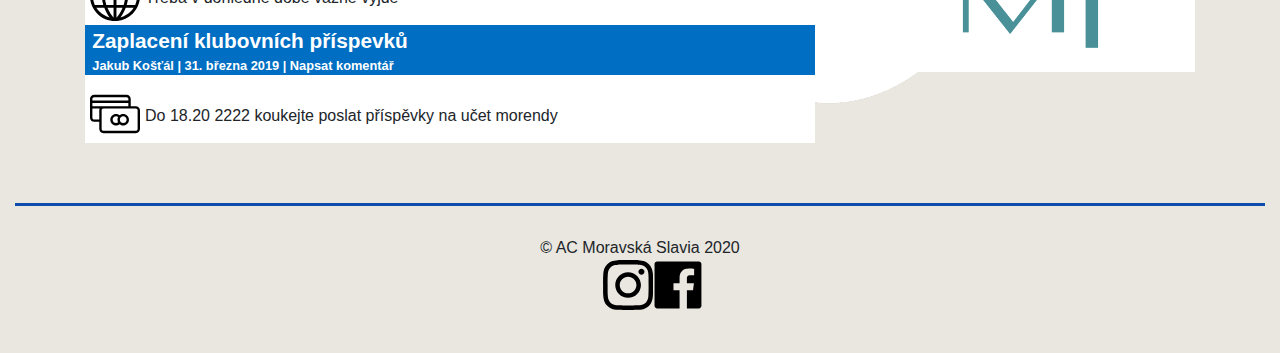
==== commit 158252ce: "Remake right column" ====
--- a/index.html
+++ b/index.html
@@ -482,31 +482,97 @@
                           <div class="days"></div>
                         </div>
                       </div>
-			<div class="row">
-        			<div class="container">
-            				<div class="jumbatron" id="event">
-               					<h5>Odjezd autobusu na závody</h5> 
-                                <p> 6/12/2022 <br>
-                                 V 7 hodin sraz u Grandu, v 7:10 odjezd </p>
-            				</div>
-           				<div class="jumbatron" id="event">
-                				<h5>Vstup bohů do valhally</h5>
-                                   <p>7/10/2023 <br>
-                                  Nasledujte ti jenž jste hodni</p>
-            				</div>
-       				</div>
-   			</div>
-			 <div class="row">
-       				 <div class="container">
-        				<div class="text-center" id="par">
-           					 <div class="cont-header" style="background-color: #006EC2; height: 40px;">
-                						 Partneři oddílu
+                <div class="row" style="margin: 0px; padding: 8px 16px; background-color: white;">
+                    <div class="col-6" style="background: #fff; display: inline-flex;">
+                        <div style="position: relative; height: 15px; width: 15px; background-color: #02552e; top: 5px;
+                        right: 5px;"></div>
+                        <div><b>Přípravka</b></div> 
+                    </div>
+                    <div class="col-6" style="background: #fff; display: inline-flex;">
+                        <div style="position: relative; height: 15px; width: 15px; background-color: #a80637; top: 5px;
+                        right: 5px;"></div>
+                        <div><b>Žactvo</b></div> 
+                    </div>
+                </div>
+                <div class="row" style="margin: 0px; padding: 8px 16px; background-color: white;">
+                    <div class="col-6" style="background: #fff; display: inline-flex;">
+                        <div style="position: relative; height: 15px; width: 15px; background-color: #ffa500; top: 5px;
+                        right: 5px;"></div>
+                        <div><b>Dorost, Junioři</b></div> 
+                    </div>
+                    <div class="col-6" style="background: #fff; display: inline-flex;">
+                        <div style="position: relative; height: 15px; width: 15px; background-color: #e403d1; top: 5px;
+                        right: 5px;"></div>
+                        <div><b>Došpeláci</b></div> 
+                    </div>
+                </div>
+                <div class="row" style="margin: 0px; padding: 8px 16px; background-color: white;">
+                    <div class="col-6" style="background: #fff; display: inline-flex;">
+                        <div style="position: relative; height: 15px; width: 15px; background-color: #0724c5; top: 5px;
+                        right: 5px;"></div>
+                        <div><b>Klub</b></div> 
+                    </div>
+                    <div class="col-6" style="background: #fff; display: inline-flex;">
+                        <div style="position: relative; height: 15px; width: 15px; background-color: #555555; top: 5px;
+                        right: 5px;"></div>
+                        <div><b>Ostatní</b></div> 
+                    </div>
+                </div>
+                <div class="row">
+                    <div class="col-12" style="margin-top: 10px;">
+                        <div style="background: #fff;">
+                            <div style="height: 56px; padding-top: 10px; font-size: 1.5em; text-align: center;background-color: #006EC2; color:white;">NADCHÁZEJÍCÍ UDÁLOSTI</div>
+                            <ul class="list-group list-group-flush" style="background-color: transparent;">
+                                <li class="list-group-item" style="background-color: transparent;">
+                            <div class="row" style="margin: 0px;">
+                                <div class="col-4" style="width: 100%; border-bottom: 3px solid #ffa500;">
+
+                                </div>
+                            </div>
+                            <b>Mistrovství ČR U21 - Kladno</b>  <br/>
+                            21. února 2020, Kladno
+                        
+                        </li>
+                        <li class="list-group-item" style="background-color: transparent;">
+                            <div class="row" style="margin: 0px;">
+                                <div class="col-2" style="width: 100%; border-bottom: 3px solid #02552e;">
+                                </div>
+                                <div class="col-2" style="width: 100%; border-bottom: 3px solid #a80637;">
+                                </div>
+                            </div>
+                            <b>Morenda mítink</b>  <br/>
+                            23. dubna 2020, Stadion Vojtova, Brno                        
+                        </li>
+                        <li class="list-group-item" style="background-color: transparent;">
+                            <div class="row" style="margin: 0px;">
+                                <div class="col-2" style="width: 100%; border-bottom: 3px solid #02552e;">
+                                </div>
+                                <div class="col-2" style="width: 100%; border-bottom: 3px solid #a80637;">
+                                </div>
+                            </div>
+                            <b>Tahle akce má opravdu dlouhý název, protože organizátoři chtějí to tak mají rádi</b>  <br/>
+                            23. dubna 2020, Stadion Vojtova, Brno                        
+                        </li>
+                        <li class="list-group-item" style="background-color: transparent;">
+                            <div class="row" style="margin: 0px;">
+                                <div class="col-4" style="width: 100%; border-bottom: 3px solid #0724c5;">
+                                </div>
+                            </div>
+                            <b>Valná hromada klubu.</b>  <br/>
+                            23. května 2020, Stadion Vojtova, Brno                        
+                        </li>
+                        </div>
+                        </div>
+                </div>
+			 <div class="row" style="margin: 10px 0px 0px 0px; background-color: white;">
+       				 <div class="col-12 text-center" style="padding: 0px;">
+           					 <div style="height: 56px; padding-top: 10px; font-size: 1.5em; text-align: center; background-color: #006EC2; color:white;">
+                						 PARTNEŘI ODDÍLU
             					 </div>
-            						<img src="./web_/img/jm.png" width="300" height="30" style="margin-top: 25px;">
-          						<img src="./web_/img/kamzasportemvbrne-300x96.png" width="300" height="110"style="margin-top: 15px;">
-           						<img src="./web_/img/Logo_Brno.svg.png"width="300" height="85"style="margin-top: 15px;">
-            						<img src="./web_/img/MSMT_logo_bez_textu_CMYK.png"width="300" height="200">
-       					 </div>
+            						<img src="./web_/img/jm.png" width="220px" style="margin-top: 25px;">
+          						<img src="./web_/img/kamzasportemvbrne-300x96.png" width="220px" style="margin-top: 15px;">
+           						<img src="./web_/img/Logo_Brno.svg.png" width="220px" style="margin-top: 15px;">
+            						<img src="./web_/img/MSMT_logo_bez_textu_CMYK.png" width="220px">
        				 </div>
     			</div>	
 					
--- a/css/website.css
+++ b/css/website.css
@@ -214,16 +214,6 @@
   background-color: #006EC2;
   color: white;
   width: 100%;
-  height: 60px;
-  border-left: 4px solid #006EC2;
-}
-.cont-header:hover {
-  background-color: #006EC2;
-  color: white;
-  width: 100%;
-  height: 60px;
-  transition: all 0.4s ease-in-out;
-  border-left: 4px solid #ffa500;
 }
 /* ###### Calendar ###### */
 #kalendar {
@@ -239,7 +229,6 @@
   /*width: 45rem;*/
   width: 100%;
   /*height: 52rem;*/
-  height: 31rem;
   background-color: #fff;
   margin-top: 7px;
   margin-right: 0px;
@@ -327,7 +316,7 @@
 #event {
   background-color: #116EB7;
   color: white;
-  height: 80px;
+  height: 70px;
   width: 100%;
   margin-top: 5%;
   font-family: clubFont;
@@ -384,8 +373,10 @@
   font-size: 1.3rem;
   font-weight: bold;
   color: #ffffff;
-  padding-left: 0.5%;
-  border-left: 4px solid #116EB7;
+  padding-left: 1%;
+}
+.text-header-cont a:hover {
+  color: #E01118;
 }
 .text-header-cont a {
   color: #ffffff;
@@ -407,7 +398,7 @@
   padding-top: 10px;
 }
 .news-one-box {
-  padding-bottom: 45px;
+  padding-bottom: 15px;
 }
 .news-one-box-body {
   padding-top: 5px;
--- a/css/website.css
+++ b/css/website.css
@@ -214,16 +214,6 @@
   background-color: #006EC2;
   color: white;
   width: 100%;
-  height: 60px;
-  border-left: 4px solid #006EC2;
-}
-.cont-header:hover {
-  background-color: #006EC2;
-  color: white;
-  width: 100%;
-  height: 60px;
-  transition: all 0.4s ease-in-out;
-  border-left: 4px solid #ffa500;
 }
 /* ###### Calendar ###### */
 #kalendar {
@@ -239,7 +229,6 @@
   /*width: 45rem;*/
   width: 100%;
   /*height: 52rem;*/
-  height: 31rem;
   background-color: #fff;
   margin-top: 7px;
   margin-right: 0px;
@@ -327,7 +316,7 @@
 #event {
   background-color: #116EB7;
   color: white;
-  height: 80px;
+  height: 70px;
   width: 100%;
   margin-top: 5%;
   font-family: clubFont;
@@ -384,8 +373,10 @@
   font-size: 1.3rem;
   font-weight: bold;
   color: #ffffff;
-  padding-left: 0.5%;
-  border-left: 4px solid #116EB7;
+  padding-left: 1%;
+}
+.text-header-cont a:hover {
+  color: #E01118;
 }
 .text-header-cont a {
   color: #ffffff;
@@ -407,7 +398,7 @@
   padding-top: 10px;
 }
 .news-one-box {
-  padding-bottom: 45px;
+  padding-bottom: 15px;
 }
 .news-one-box-body {
   padding-top: 5px;
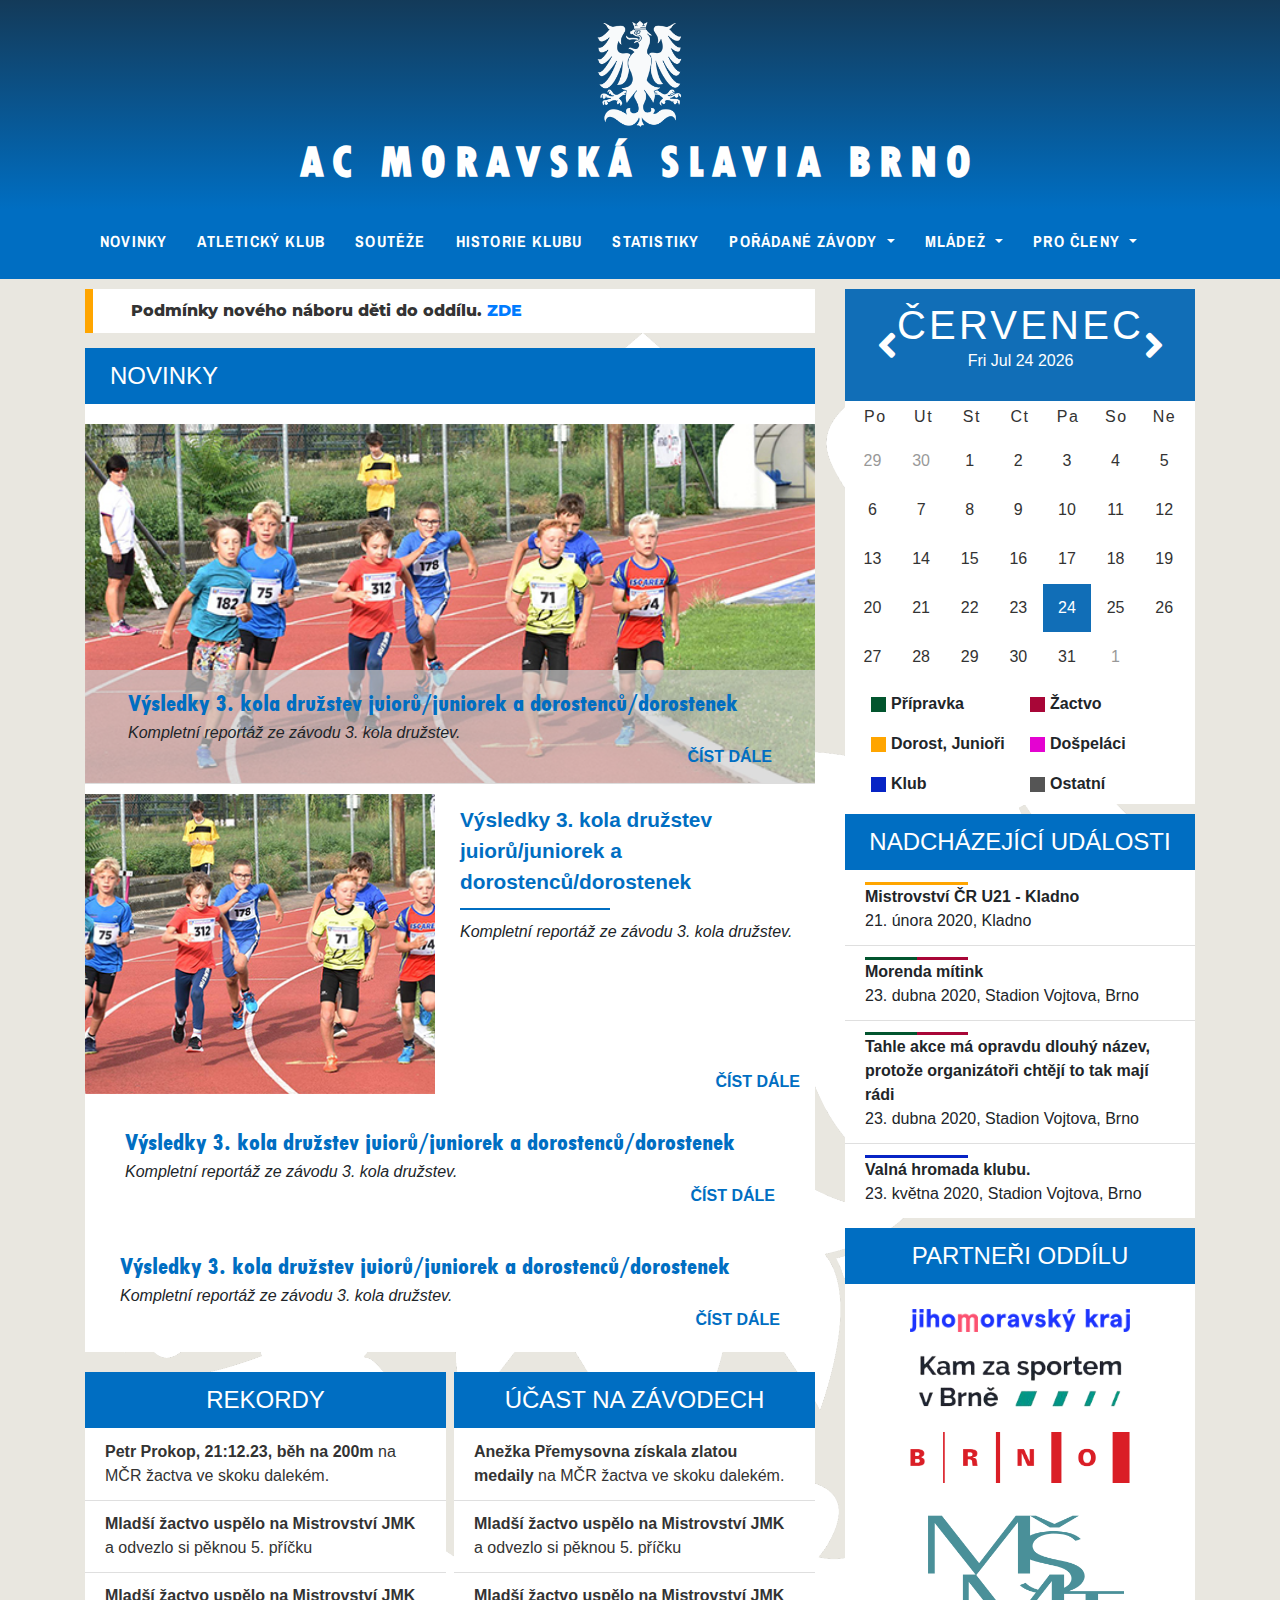
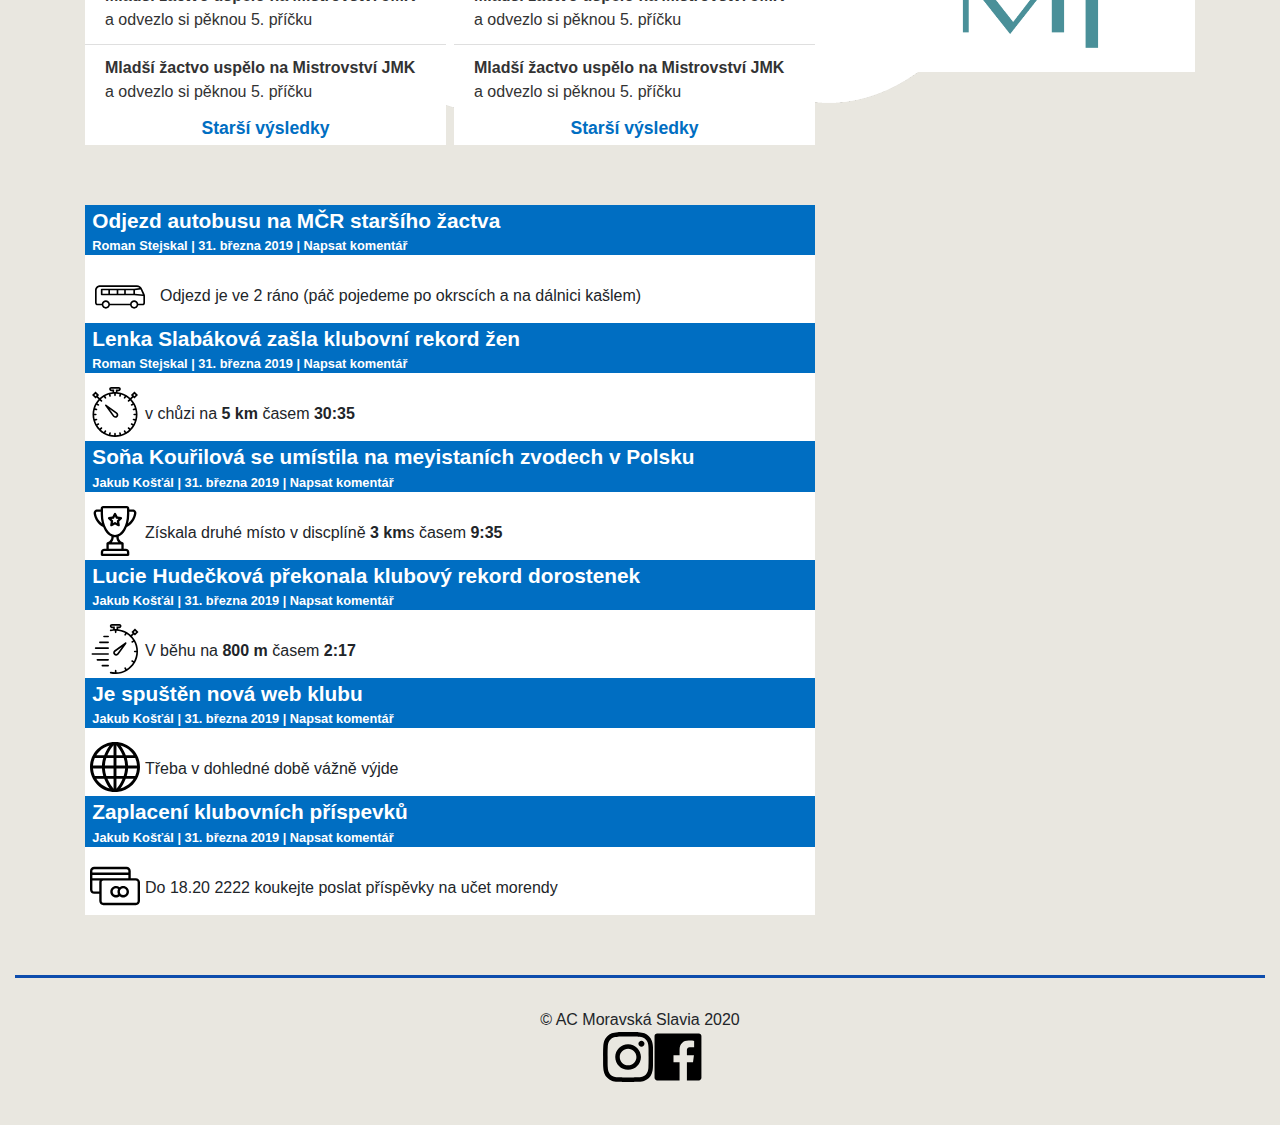
==== commit e5c6987b: "new style of news" ====
--- a/index.html
+++ b/index.html
@@ -161,15 +161,59 @@
                 </div>
             </div>
             <section id="newsfeed">
+                <div class="row" style="padding: 20px 0px; height: 390px;">                    
+                    <div class="col-sm-12">
+                        <div><img src="./web_/img/morenda_mitink.jpg" style="width: 100%;"></div>
+                        <div style="padding: 15px 43px; background: rgba(205,205,205,0.67102591036414565); position: relative;
+                        top: -113px;">
+                            <div class="news-box">
+                                Výsledky 3. kola družstev juiorů/juniorek a dorostenců/dorostenek
+                            </div>
+                            <div><i>Kompletní reportáž ze závodu 3. kola družstev. </i></div>
+                                
+                            <div style="text-align: right; color: #006EC2; font-weight: bold; ">ČÍST DÁLE</div>
+                        </div>
+                    </div>                    
+                </div>
+
+                <div class="row">
+                    <div class="col-sm-6">
+                        <img src="./web_/img/morenda_mitink.jpg" style="height: 300px; object-fit: cover; width: 100%;">    
+                    </div>                       
+                    <div class="col-sm-6" style="padding: 10px 10px;">
+                        <div style="font-size: 1.3em; font-weight: bold; color: #006EC2;">
+                            Výsledky 3. kola družstev juiorů/juniorek a dorostenců/dorostenek
+                        </div>
+                        <div style="width: 150px; border-bottom: 2px solid #006EC2; margin: 10px 0px;"></div>
+                        <div style="height: 150px;">
+                            <i>Kompletní reportáž ze závodu 3. kola družstev. </i>
+                        </div>
+                            
+                        <div style="text-align: right; color: #006EC2; font-weight: bold; padding-right: 20px;">ČÍST DÁLE</div>
+                    </div>                    
+                </div>
+
+
+
                 <div class="row">                    
-                    <div class="col-sm-12 news-box">
-                         Výsledky 3. kola družstev juiorů/juniorek a dorostenců/dorostenek
-                    </div>
+                    <div class="col-sm-12" style="padding: 20px 55px;">
+                        <div class="news-box">
+                            Výsledky 3. kola družstev juiorů/juniorek a dorostenců/dorostenek
+                        </div>
+                        <div><i>Kompletní reportáž ze závodu 3. kola družstev. </i></div>
+                            
+                        <div style="text-align: right; color: #006EC2; font-weight: bold; ">ČÍST DÁLE</div>
+                    </div>                    
                 </div>
                 <div class="row">                    
-                    <div class="col-sm-12 news-box">
-                        Výsledky 18. ročníku Běhu kolem Myslivny2
-                    </div>
+                    <div class="col-sm-12" style="padding: 20px 50px;">
+                        <div class="news-box">
+                            Výsledky 3. kola družstev juiorů/juniorek a dorostenců/dorostenek
+                        </div>
+                        <div><i>Kompletní reportáž ze závodu 3. kola družstev. </i></div>
+                            
+                        <div style="text-align: right; color: #006EC2; font-weight: bold; ">ČÍST DÁLE</div>
+                    </div>                    
                 </div>
             </section>
 
@@ -180,28 +224,28 @@
 
                     <div style="height: 56px; padding-top: 10px; font-size: 1.5em; text-align: center; background-color: #006EC2; color:white;">REKORDY</div>
                         <ul class="list-group list-group-flush" style="background-color: transparent;">
-                            <li class="list-group-item" style="background-color: transparent;"><img src="./web_/img/medal.png" class="float-left" style="margin-right: 5px;">
-                        <b>Anežka Přemysovna získala zlatou medaily</b>
+                            <li class="list-group-item" style="background-color: transparent;">
+                        <b>Petr Prokop, 21:12.23, běh na 200m</b>
                         na MČR žactva ve skoku dalekém. </li>
                             <li class="list-group-item" style="background-color: transparent;"><b>Mladší žactvo uspělo na Mistrovství JMK</b> a odvezlo si pěknou 5. příčku</li>
                             <li class="list-group-item" style="background-color: transparent;"><b>Mladší žactvo uspělo na Mistrovství JMK</b> a odvezlo si pěknou 5. příčku</li>
                             <li class="list-group-item" style="background-color: transparent; border-bottom: none;"><b>Mladší žactvo uspělo na Mistrovství JMK</b> a odvezlo si pěknou 5. příčku</li>
                         </ul> 
-                        <div style="text-align: center; font-weight: bold; font-size: 1.1em; position: relative;top: 0px; height:30px; background-color: #D9A21B;">Starší výsledky</div> 
+                        <div style="text-align: center; font-weight: bold; font-size: 1.1em; position: relative;top: 0px; height:30px; color: #006EC2;">Starší výsledky</div> 
                     </div>
                 </div>
                 <div class="col-sm-12 col-md-6 " style="margin-bottom: 30px; padding-left: 4px;">
                 <div style="margin-bottom: 30px; background: #fff;">
                     <div style="height: 56px; padding-top: 10px; font-size: 1.5em; text-align: center;background-color: #006EC2; color:white;">ÚČAST NA ZÁVODECH</div>
                     <ul class="list-group list-group-flush" style="background-color: transparent;">
-                        <li class="list-group-item" style="background-color: transparent;"><img src="./web_/img/medal.png" class="float-left" style="margin-right: 5px;">
+                        <li class="list-group-item" style="background-color: transparent;">
                     <b>Anežka Přemysovna získala zlatou medaily</b>
                     na MČR žactva ve skoku dalekém. </li>
                         <li class="list-group-item" style="background-color: transparent;"><b>Mladší žactvo uspělo na Mistrovství JMK</b> a odvezlo si pěknou 5. příčku</li>
                         <li class="list-group-item" style="background-color: transparent;"><b>Mladší žactvo uspělo na Mistrovství JMK</b> a odvezlo si pěknou 5. příčku</li>
                         <li class="list-group-item" style="background-color: transparent; border-bottom: none;"><b>Mladší žactvo uspělo na Mistrovství JMK</b> a odvezlo si pěknou 5. příčku</li>
                     </ul> 
-                    <div style="text-align: center; font-weight: bold; font-size: 1.1em; position: relative;top: 0px; height:30px; background-color: #D9A21B;">Starší výsledky</div> 
+                    <div style="text-align: center; font-weight: bold; font-size: 1.1em; position: relative;top: 0px; height:30px; color: #006EC2;">Starší výsledky</div> 
                 </div>
                 </div>
             </div>    
--- a/css/website.css
+++ b/css/website.css
@@ -146,7 +146,6 @@
   background-color: #fff;
 }
 .news-box {
-  padding: 20px 50px;
   font-size: 1.5em;
   font-family: clubFont;
   color: #006EC2;
--- a/css/website.css
+++ b/css/website.css
@@ -146,7 +146,6 @@
   background-color: #fff;
 }
 .news-box {
-  padding: 20px 50px;
   font-size: 1.5em;
   font-family: clubFont;
   color: #006EC2;
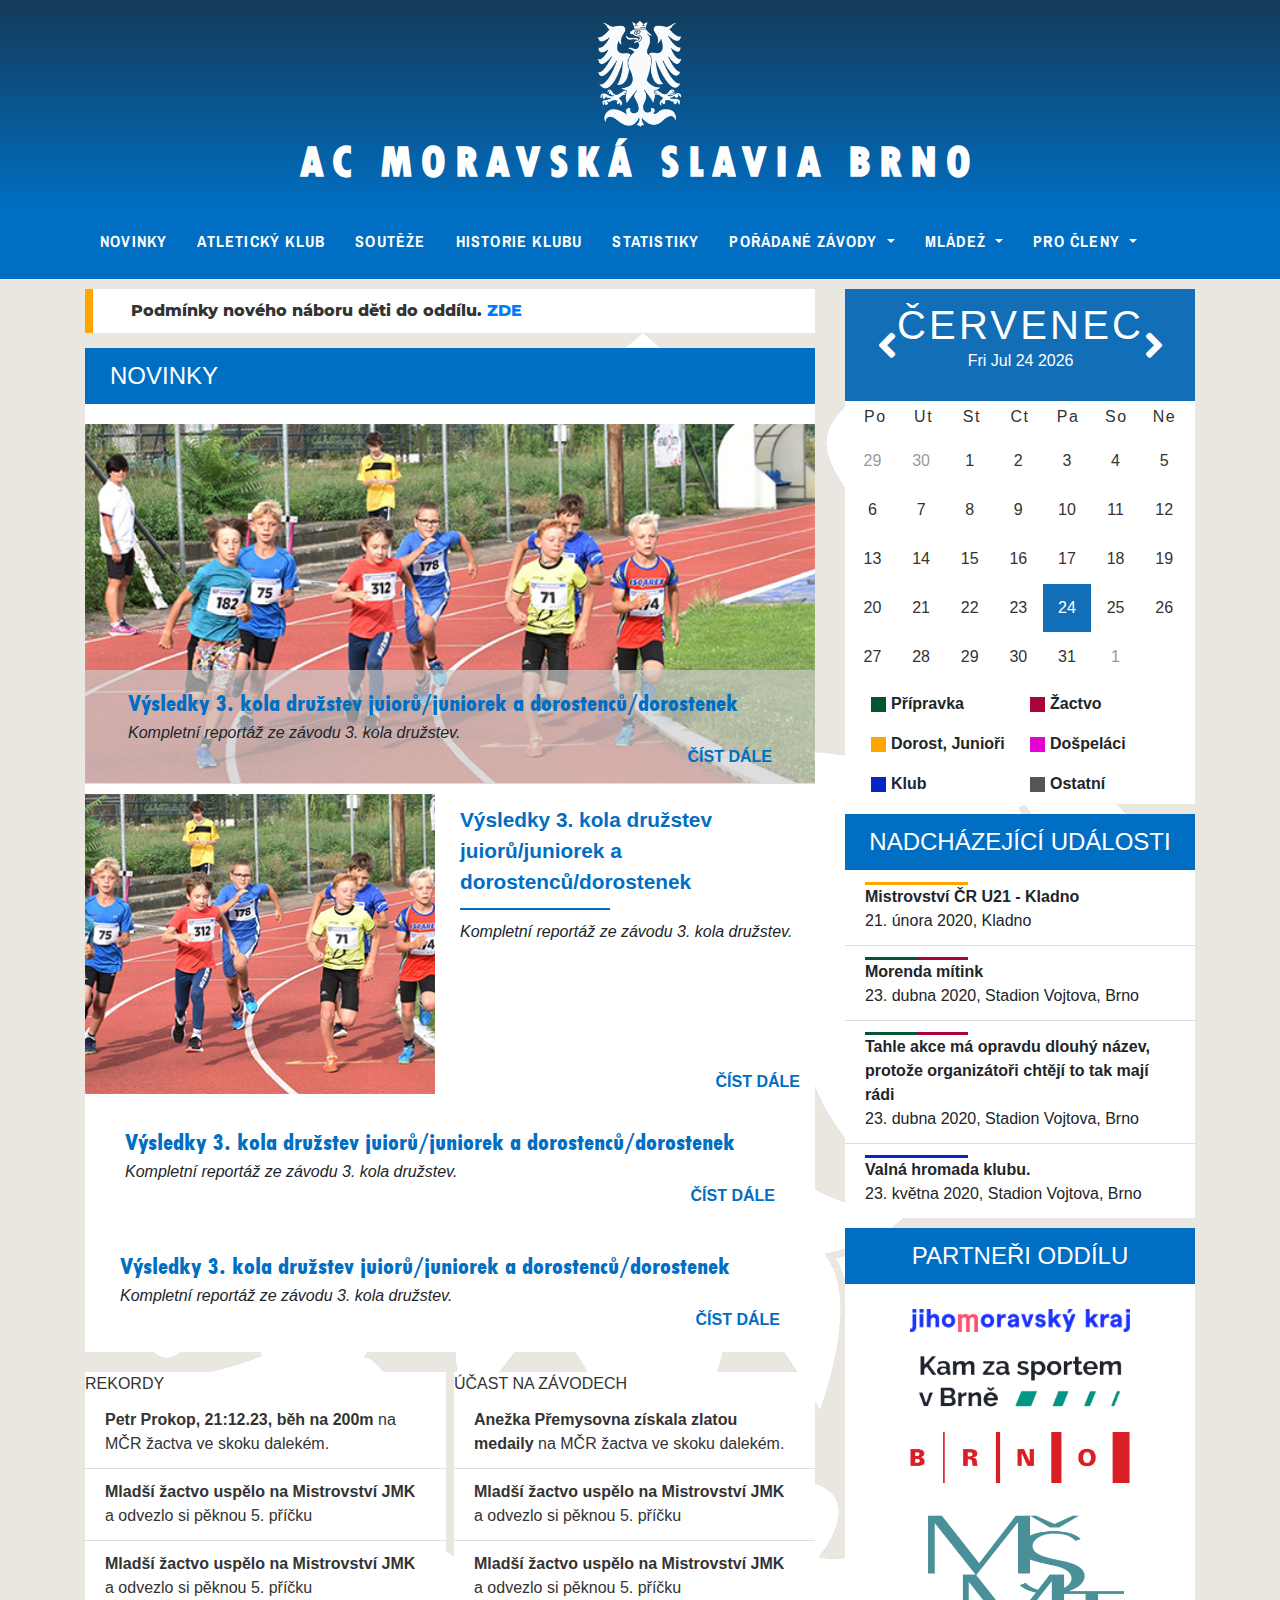
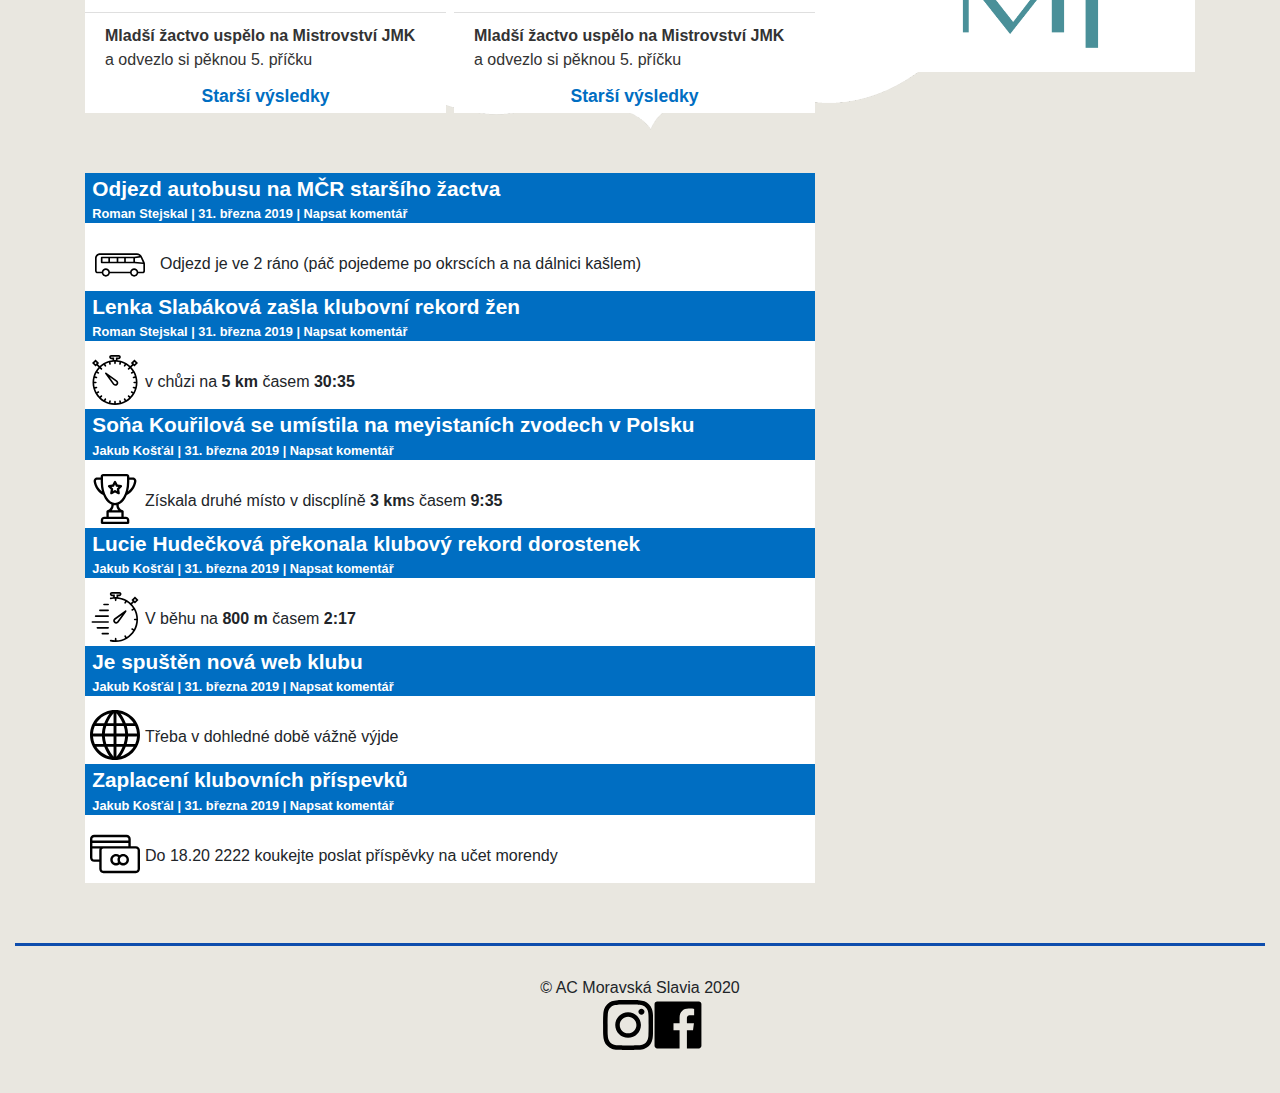
==== commit 56cb14ea: "Update index.html" ====
--- a/index.html
+++ b/index.html
@@ -222,7 +222,7 @@
                 <div class="col-sm-12 col-md-6 " style="margin-bottom: 30px; padding-right: 4px;">
                 <div style="background: #fff;">
 
-                    <div style="height: 56px; padding-top: 10px; font-size: 1.5em; text-align: center; background-color: #006EC2; color:white;">REKORDY</div>
+                    <div class="box-head-ru">REKORDY</div>
                         <ul class="list-group list-group-flush" style="background-color: transparent;">
                             <li class="list-group-item" style="background-color: transparent;">
                         <b>Petr Prokop, 21:12.23, běh na 200m</b>
@@ -236,7 +236,7 @@
                 </div>
                 <div class="col-sm-12 col-md-6 " style="margin-bottom: 30px; padding-left: 4px;">
                 <div style="margin-bottom: 30px; background: #fff;">
-                    <div style="height: 56px; padding-top: 10px; font-size: 1.5em; text-align: center;background-color: #006EC2; color:white;">ÚČAST NA ZÁVODECH</div>
+                    <div class="box-head-ru">ÚČAST NA ZÁVODECH</div>
                     <ul class="list-group list-group-flush" style="background-color: transparent;">
                         <li class="list-group-item" style="background-color: transparent;">
                     <b>Anežka Přemysovna získala zlatou medaily</b>
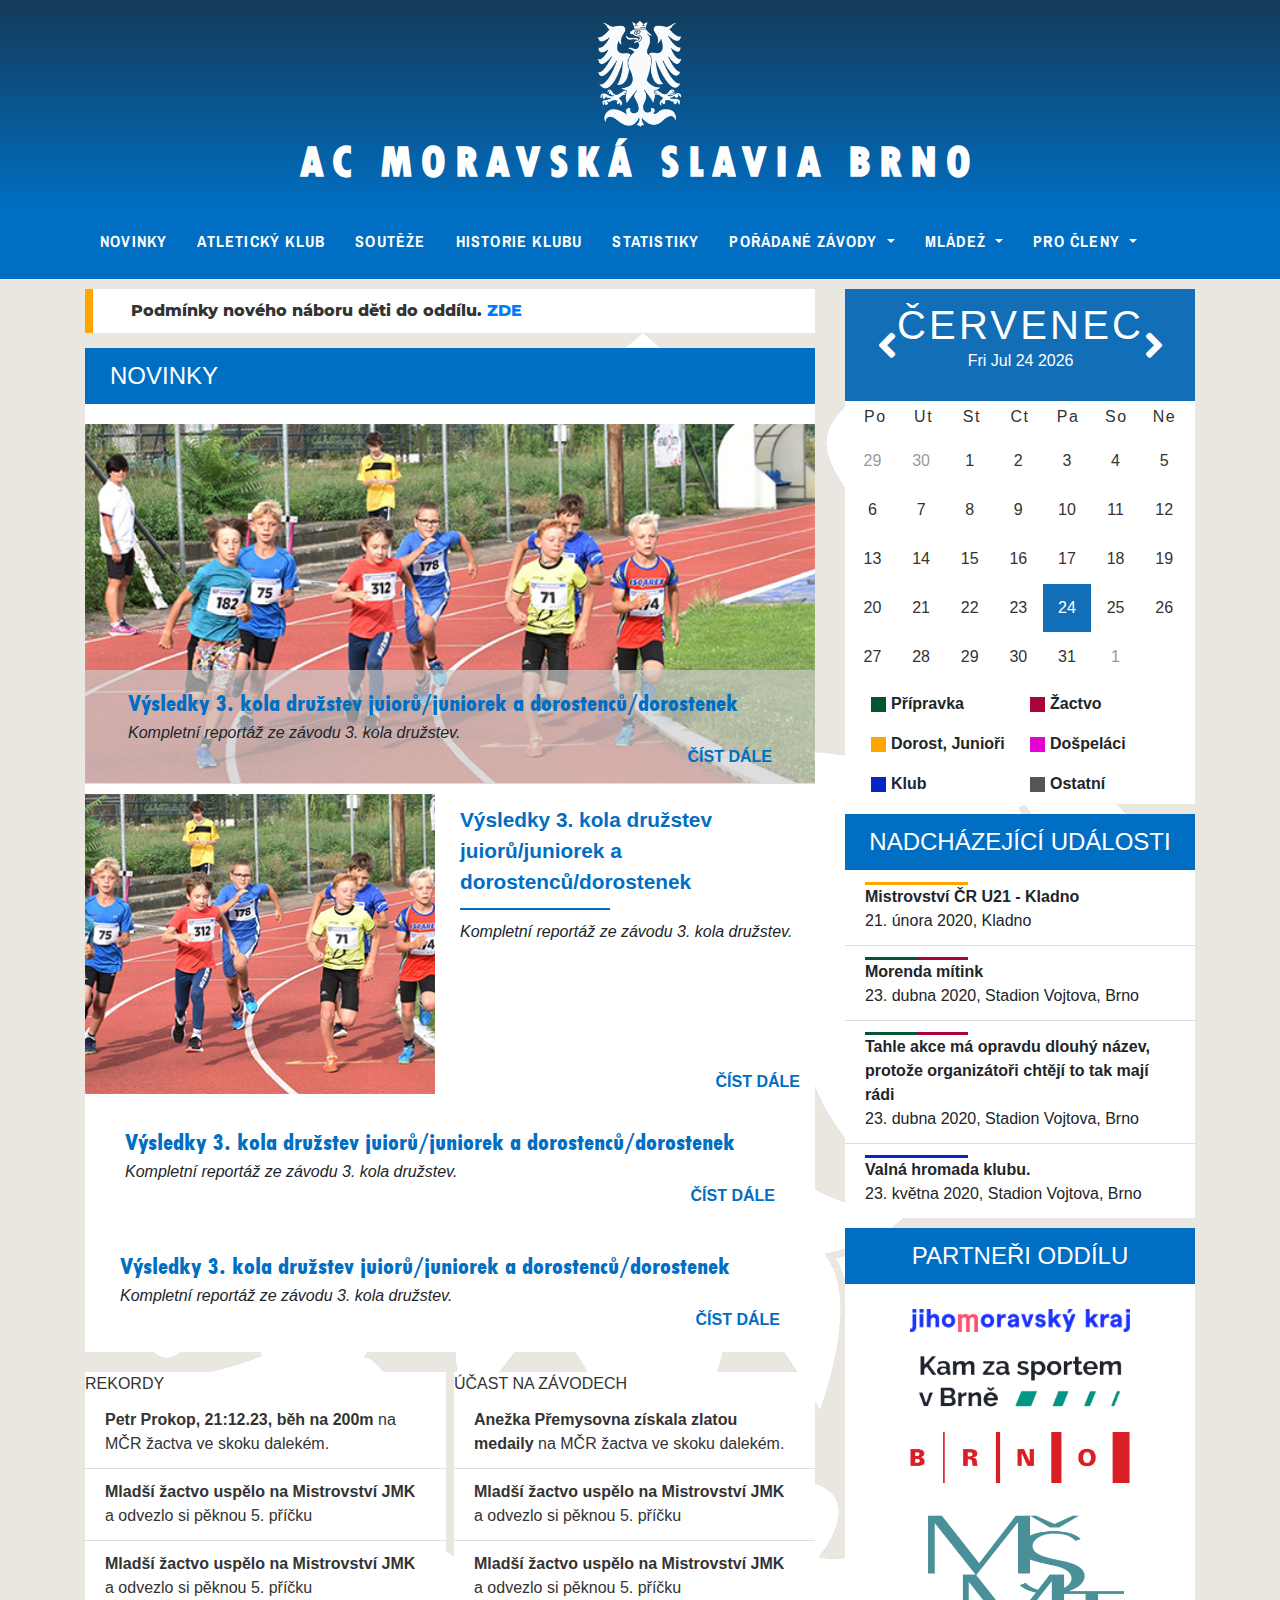
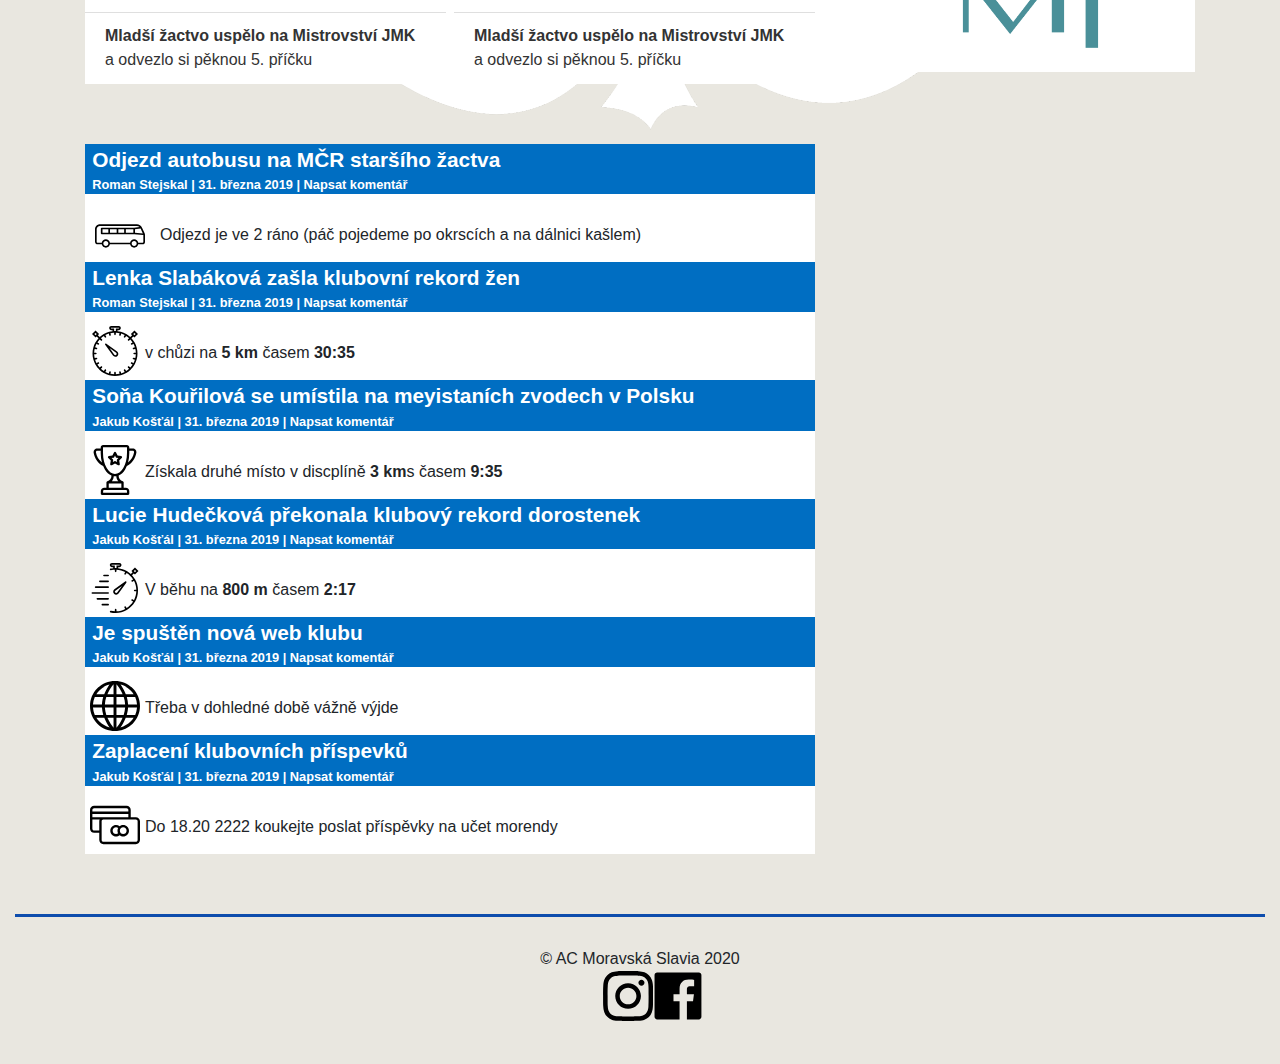
==== commit 86b75cc4: "Update index.html" ====
--- a/index.html
+++ b/index.html
@@ -231,7 +231,7 @@
                             <li class="list-group-item" style="background-color: transparent;"><b>Mladší žactvo uspělo na Mistrovství JMK</b> a odvezlo si pěknou 5. příčku</li>
                             <li class="list-group-item" style="background-color: transparent; border-bottom: none;"><b>Mladší žactvo uspělo na Mistrovství JMK</b> a odvezlo si pěknou 5. příčku</li>
                         </ul> 
-                        <div style="text-align: center; font-weight: bold; font-size: 1.1em; position: relative;top: 0px; height:30px; color: #006EC2;">Starší výsledky</div> 
+                 
                     </div>
                 </div>
                 <div class="col-sm-12 col-md-6 " style="margin-bottom: 30px; padding-left: 4px;">
@@ -245,7 +245,7 @@
                         <li class="list-group-item" style="background-color: transparent;"><b>Mladší žactvo uspělo na Mistrovství JMK</b> a odvezlo si pěknou 5. příčku</li>
                         <li class="list-group-item" style="background-color: transparent; border-bottom: none;"><b>Mladší žactvo uspělo na Mistrovství JMK</b> a odvezlo si pěknou 5. příčku</li>
                     </ul> 
-                    <div style="text-align: center; font-weight: bold; font-size: 1.1em; position: relative;top: 0px; height:30px; color: #006EC2;">Starší výsledky</div> 
+            
                 </div>
                 </div>
             </div>    
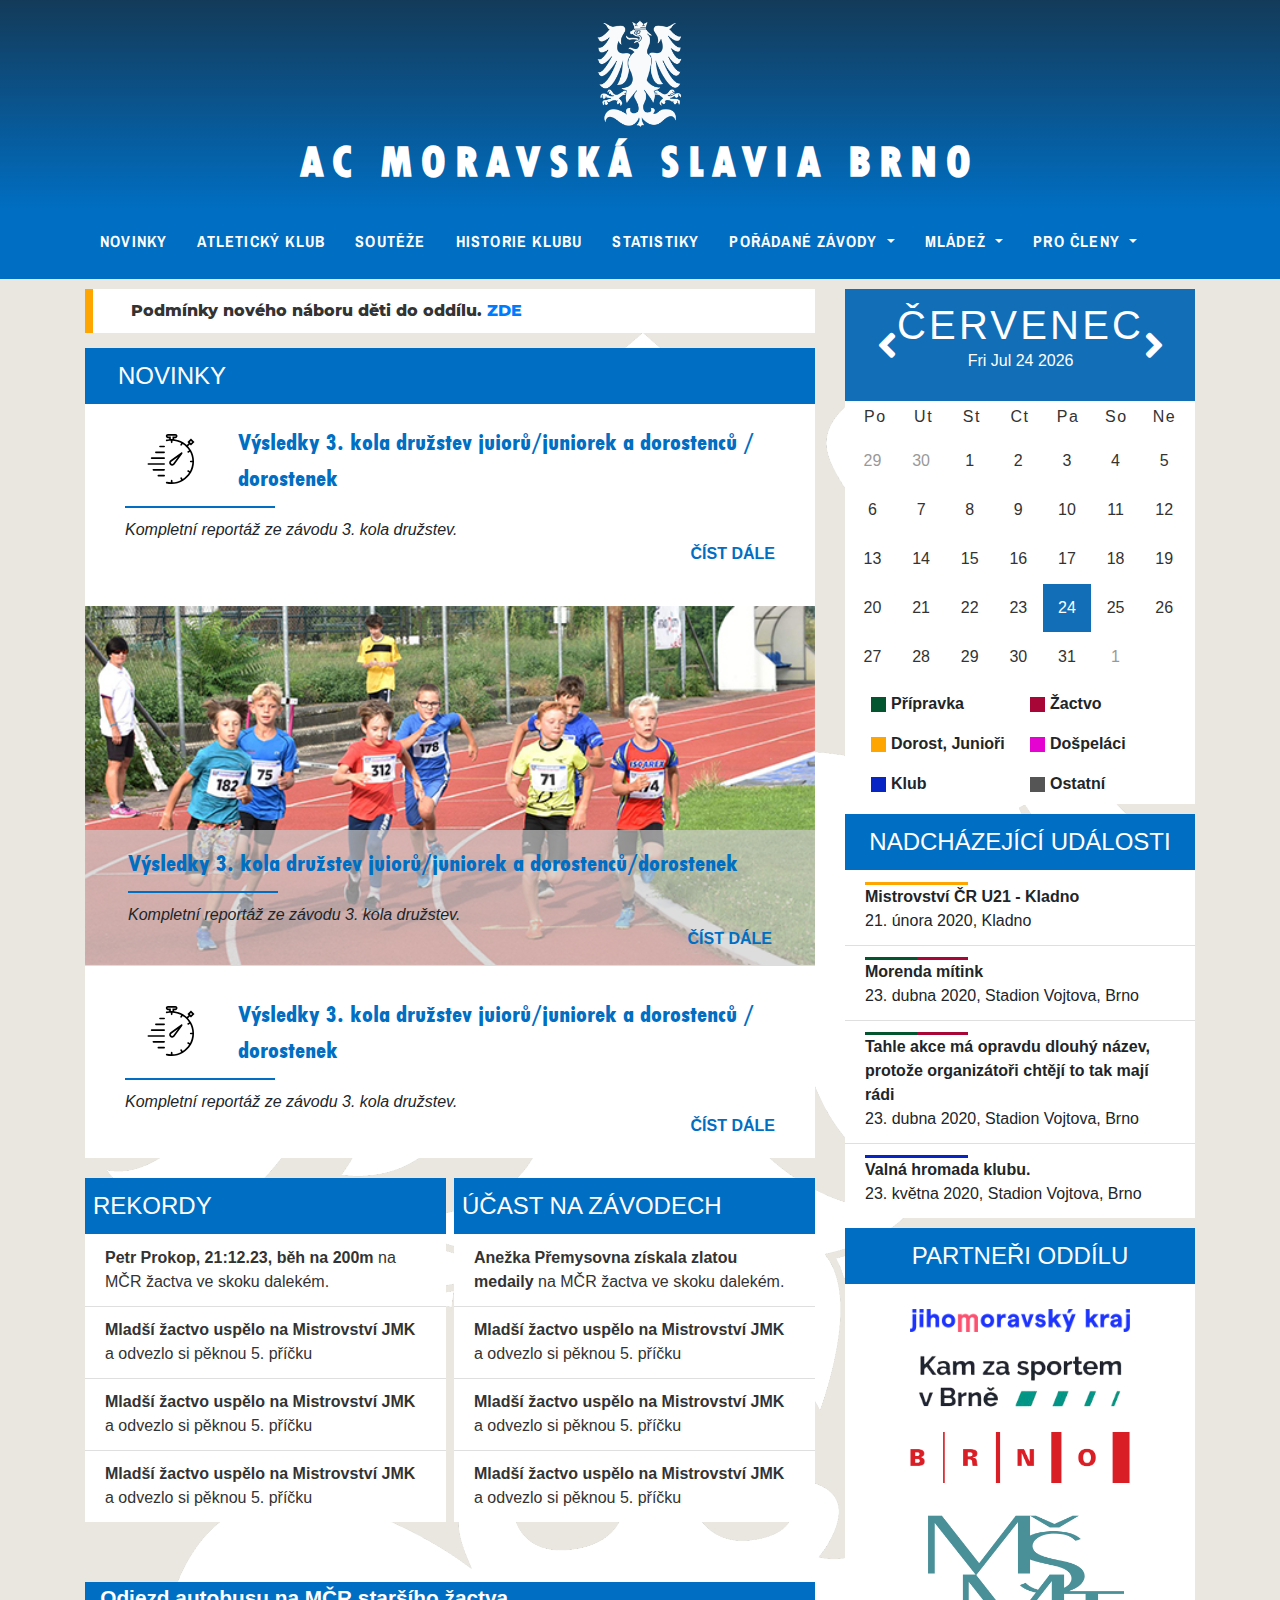
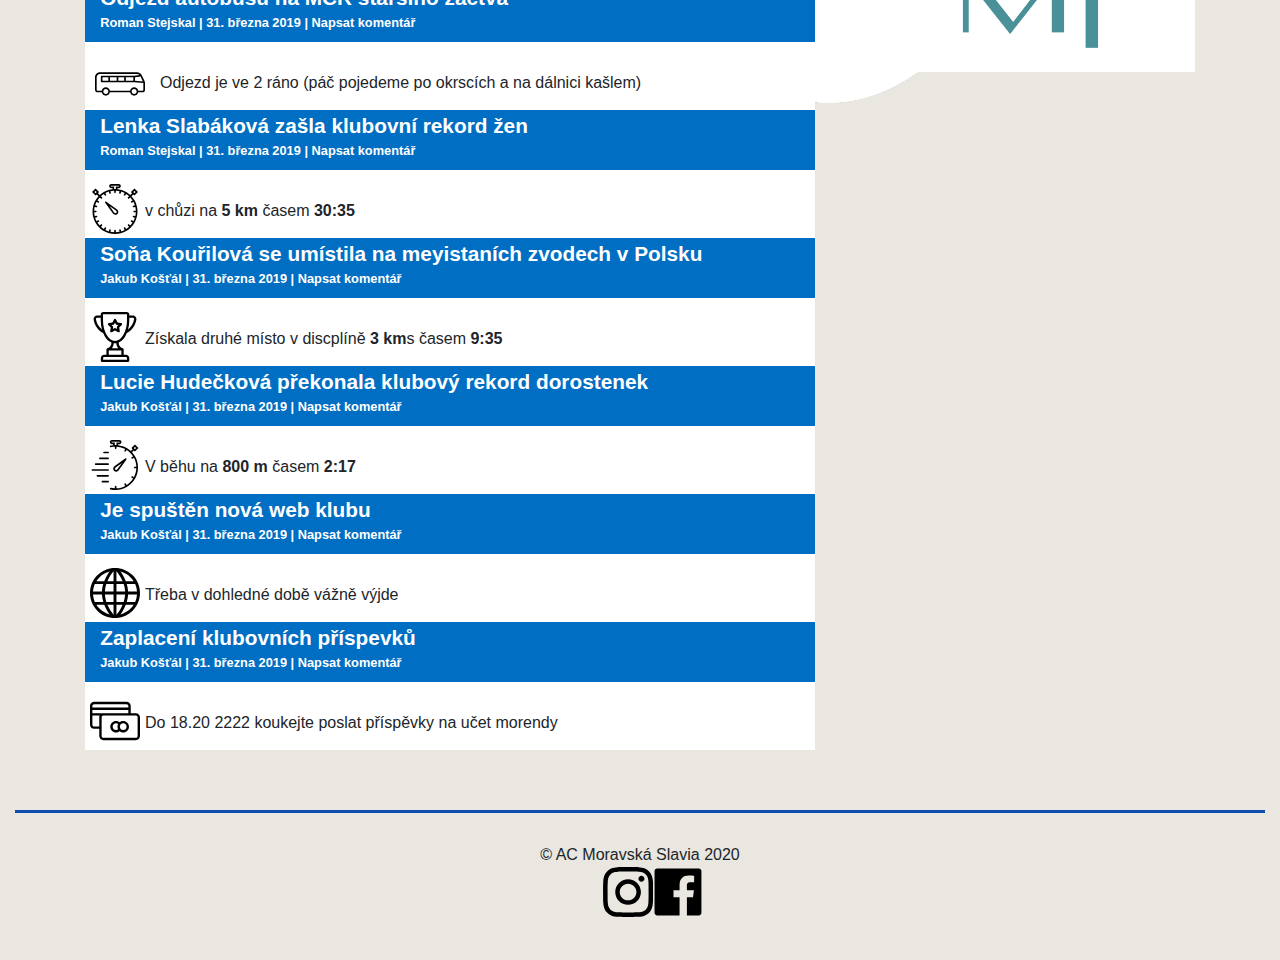
==== commit 5fb980bd: "Some news updates" ====
--- a/index.html
+++ b/index.html
@@ -161,22 +161,9 @@
                 </div>
             </div>
             <section id="newsfeed">
-                <div class="row" style="padding: 20px 0px; height: 390px;">                    
-                    <div class="col-sm-12">
-                        <div><img src="./web_/img/morenda_mitink.jpg" style="width: 100%;"></div>
-                        <div style="padding: 15px 43px; background: rgba(205,205,205,0.67102591036414565); position: relative;
-                        top: -113px;">
-                            <div class="news-box">
-                                Výsledky 3. kola družstev juiorů/juniorek a dorostenců/dorostenek
-                            </div>
-                            <div><i>Kompletní reportáž ze závodu 3. kola družstev. </i></div>
-                                
-                            <div style="text-align: right; color: #006EC2; font-weight: bold; ">ČÍST DÁLE</div>
-                        </div>
-                    </div>                    
-                </div>
-
-                <div class="row">
+                
+
+                <!-- <div class="row">
                     <div class="col-sm-6">
                         <img src="./web_/img/morenda_mitink.jpg" style="height: 300px; object-fit: cover; width: 100%;">    
                     </div>                       
@@ -191,25 +178,64 @@
                             
                         <div style="text-align: right; color: #006EC2; font-weight: bold; padding-right: 20px;">ČÍST DÁLE</div>
                     </div>                    
-                </div>
+                </div> -->
 
 
 
                 <div class="row">                    
                     <div class="col-sm-12" style="padding: 20px 55px;">
-                        <div class="news-box">
-                            Výsledky 3. kola družstev juiorů/juniorek a dorostenců/dorostenek
-                        </div>
+                        <div class="row">
+                            <div class="col-2">
+                                <img src="./web_/img/stopky2.svg" width="50" height="50" style="position: relative;
+                                top: 10px;
+                                left: 21px;">    
+
+                            </div>
+                            <div class="col-10">
+                                <div class="news-box">
+                                    Výsledky 3. kola družstev juiorů/juniorek a dorostenců / dorostenek
+                                </div>
+                            </div>
+                        </div>
+                        
+                        <div style="width: 150px; border-bottom: 2px solid #006EC2; margin: 10px 0px;"></div>
                         <div><i>Kompletní reportáž ze závodu 3. kola družstev. </i></div>
                             
                         <div style="text-align: right; color: #006EC2; font-weight: bold; ">ČÍST DÁLE</div>
                     </div>                    
                 </div>
+                <div class="row" style="padding: 20px 0px; height: 390px;">                    
+                    <div class="col-sm-12">
+                        <div><img src="./web_/img/morenda_mitink.jpg" style="width: 100%;"></div>
+                        <div style="padding: 15px 43px; background: rgba(205,205,205,0.67102591036414565); position: relative;
+                        top: -135px;">
+                            <div class="news-box">
+                                Výsledky 3. kola družstev juiorů/juniorek a dorostenců/dorostenek
+                            </div>
+                            <div style="width: 150px; border-bottom: 2px solid #006EC2; margin: 10px 0px;"></div>
+                            <div><i>Kompletní reportáž ze závodu 3. kola družstev. </i></div>
+                                
+                            <div style="text-align: right; color: #006EC2; font-weight: bold; ">ČÍST DÁLE</div>
+                        </div>
+                    </div>                    
+                </div>
                 <div class="row">                    
-                    <div class="col-sm-12" style="padding: 20px 50px;">
-                        <div class="news-box">
-                            Výsledky 3. kola družstev juiorů/juniorek a dorostenců/dorostenek
-                        </div>
+                    <div class="col-sm-12" style="padding: 20px 55px;">
+                        <div class="row">
+                            <div class="col-2">
+                                <img src="./web_/img/stopky2.svg" width="50" height="50" style="position: relative;
+                                top: 10px;
+                                left: 21px;">    
+
+                            </div>
+                            <div class="col-10">
+                                <div class="news-box">
+                                    Výsledky 3. kola družstev juiorů/juniorek a dorostenců / dorostenek
+                                </div>
+                            </div>
+                        </div>
+                        
+                        <div style="width: 150px; border-bottom: 2px solid #006EC2; margin: 10px 0px;"></div>
                         <div><i>Kompletní reportáž ze závodu 3. kola družstev. </i></div>
                             
                         <div style="text-align: right; color: #006EC2; font-weight: bold; ">ČÍST DÁLE</div>
@@ -222,7 +248,7 @@
                 <div class="col-sm-12 col-md-6 " style="margin-bottom: 30px; padding-right: 4px;">
                 <div style="background: #fff;">
 
-                    <div class="box-head-ru">REKORDY</div>
+                    <div class="box-head-ru" id="default-title">REKORDY</div>
                         <ul class="list-group list-group-flush" style="background-color: transparent;">
                             <li class="list-group-item" style="background-color: transparent;">
                         <b>Petr Prokop, 21:12.23, běh na 200m</b>
@@ -236,7 +262,7 @@
                 </div>
                 <div class="col-sm-12 col-md-6 " style="margin-bottom: 30px; padding-left: 4px;">
                 <div style="margin-bottom: 30px; background: #fff;">
-                    <div class="box-head-ru">ÚČAST NA ZÁVODECH</div>
+                    <div class="box-head-ru" id="default-title">ÚČAST NA ZÁVODECH</div>
                     <ul class="list-group list-group-flush" style="background-color: transparent;">
                         <li class="list-group-item" style="background-color: transparent;">
                     <b>Anežka Přemysovna získala zlatou medaily</b>
--- a/css/website.css
+++ b/css/website.css
@@ -134,12 +134,37 @@
   margin: 10px 0px 0px 0px;
 }
 /* ###### Alert end ###### */
+.box-head-ru {
+  border-left: 8px solid #006EC2;
+  height: 56px;
+  padding-top: 10px;
+  background-color: #006EC2;
+}
+.box-head-ru:hover {
+  transition: all 0.4s ease-in-out;
+  border-left: 8px solid #ffa500;
+}
+#default-title {
+  color: white;
+  font-size: 1.5em;
+  text-transform: uppercase;
+}
 .section-header {
   background-color: #006EC2;
   font-size: 1.5em;
   color: white;
   padding: 10px;
   margin: 15px 0px 0px 0px;
+  border-left: 8px solid #006EC2;
+}
+.section-header:hover {
+  background-color: #006EC2;
+  font-size: 1.5em;
+  color: white;
+  padding: 10px;
+  margin: 15px 0px 0px 0px;
+  transition: all 0.4s ease-in-out;
+  border-left: 8px solid #ffa500;
 }
 /* ###### Newsfeed ###### */
 #newsfeed {
@@ -213,6 +238,24 @@
   background-color: #006EC2;
   color: white;
   width: 100%;
+  height: 60px;
+  border-left: 8px solid #006EC2;
+}
+.cont-header:hover {
+  background-color: #006EC2;
+  color: white;
+  width: 100%;
+  height: 60px;
+  transition: all 0.4s ease-in-out;
+  border-left: 8px solid #ffa500;
+}
+.cont-header a {
+  color: white;
+  text-decoration: none;
+}
+.cont-header a:hover {
+  color: white;
+  text-decoration: none;
 }
 /* ###### Calendar ###### */
 #kalendar {
@@ -361,25 +404,19 @@
   font-weight: bold;
   color: #1F5CBD;
 }
-.text-prim a {
-  color: #1F5CBD;
-  text-decoration: none;
-}
+/*.text-prim a {
+    color: #1F5CBD;
+    text-decoration: none;
+}
+
 .text-prim a:hover {
-  color: #E01118;
-}
+    color: #E01118;
+}*/
 .text-header-cont {
   font-size: 1.3rem;
   font-weight: bold;
   color: #ffffff;
   padding-left: 1%;
-}
-.text-header-cont a:hover {
-  color: #E01118;
-}
-.text-header-cont a {
-  color: #ffffff;
-  text-decoration: none;
 }
 .name-text {
   font-size: 2rem;
--- a/css/website.css
+++ b/css/website.css
@@ -134,12 +134,37 @@
   margin: 10px 0px 0px 0px;
 }
 /* ###### Alert end ###### */
+.box-head-ru {
+  border-left: 8px solid #006EC2;
+  height: 56px;
+  padding-top: 10px;
+  background-color: #006EC2;
+}
+.box-head-ru:hover {
+  transition: all 0.4s ease-in-out;
+  border-left: 8px solid #ffa500;
+}
+#default-title {
+  color: white;
+  font-size: 1.5em;
+  text-transform: uppercase;
+}
 .section-header {
   background-color: #006EC2;
   font-size: 1.5em;
   color: white;
   padding: 10px;
   margin: 15px 0px 0px 0px;
+  border-left: 8px solid #006EC2;
+}
+.section-header:hover {
+  background-color: #006EC2;
+  font-size: 1.5em;
+  color: white;
+  padding: 10px;
+  margin: 15px 0px 0px 0px;
+  transition: all 0.4s ease-in-out;
+  border-left: 8px solid #ffa500;
 }
 /* ###### Newsfeed ###### */
 #newsfeed {
@@ -213,6 +238,24 @@
   background-color: #006EC2;
   color: white;
   width: 100%;
+  height: 60px;
+  border-left: 8px solid #006EC2;
+}
+.cont-header:hover {
+  background-color: #006EC2;
+  color: white;
+  width: 100%;
+  height: 60px;
+  transition: all 0.4s ease-in-out;
+  border-left: 8px solid #ffa500;
+}
+.cont-header a {
+  color: white;
+  text-decoration: none;
+}
+.cont-header a:hover {
+  color: white;
+  text-decoration: none;
 }
 /* ###### Calendar ###### */
 #kalendar {
@@ -361,25 +404,19 @@
   font-weight: bold;
   color: #1F5CBD;
 }
-.text-prim a {
-  color: #1F5CBD;
-  text-decoration: none;
-}
+/*.text-prim a {
+    color: #1F5CBD;
+    text-decoration: none;
+}
+
 .text-prim a:hover {
-  color: #E01118;
-}
+    color: #E01118;
+}*/
 .text-header-cont {
   font-size: 1.3rem;
   font-weight: bold;
   color: #ffffff;
   padding-left: 1%;
-}
-.text-header-cont a:hover {
-  color: #E01118;
-}
-.text-header-cont a {
-  color: #ffffff;
-  text-decoration: none;
 }
 .name-text {
   font-size: 2rem;
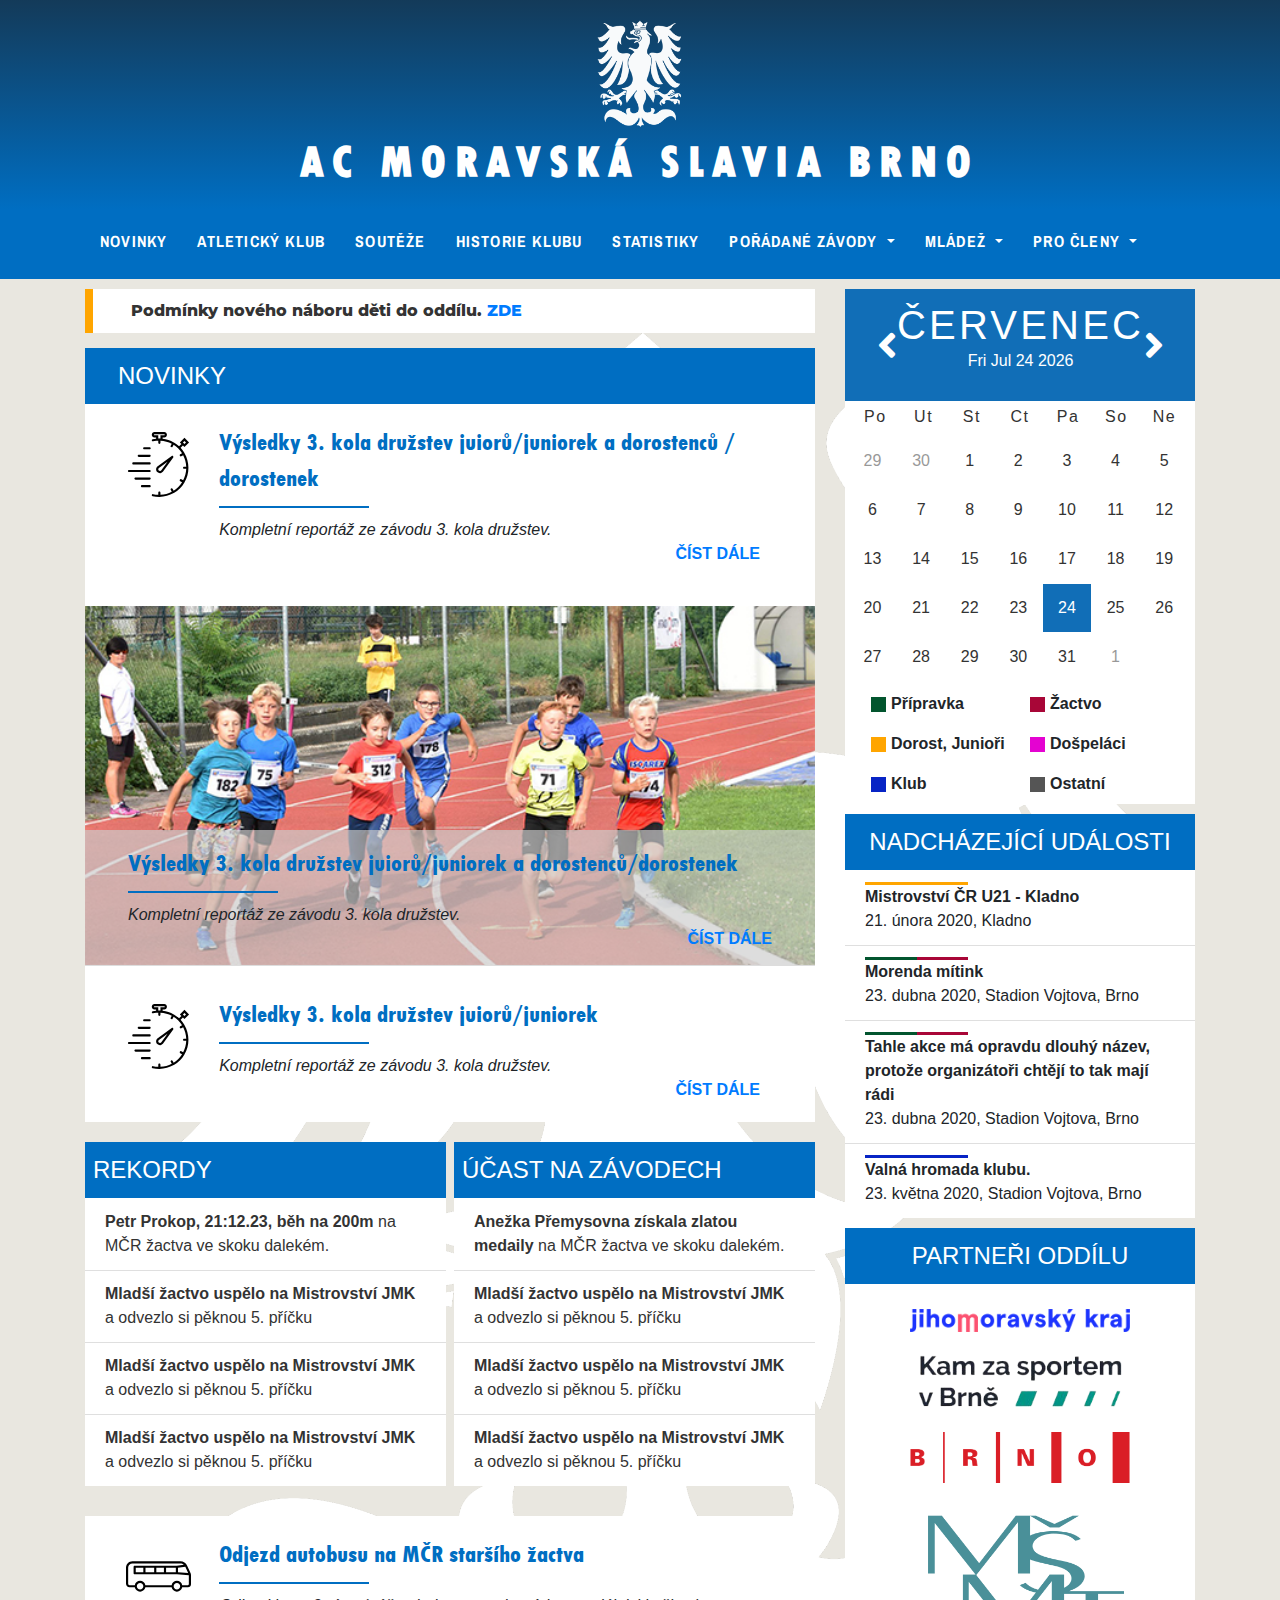
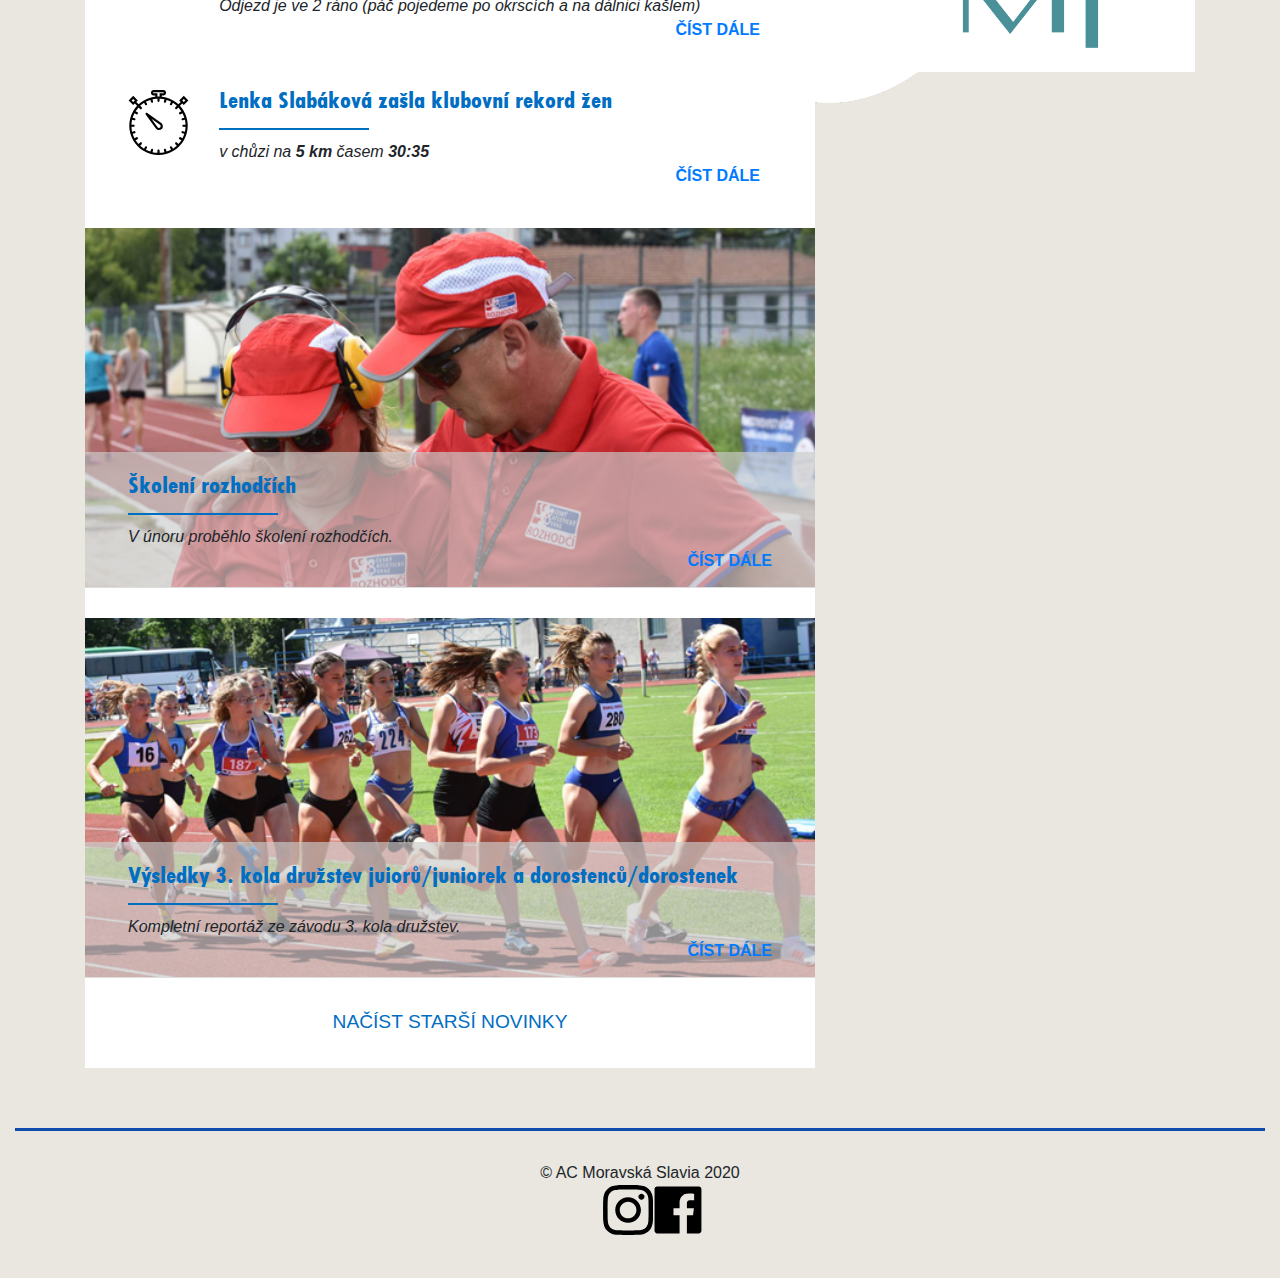
==== commit 77e9c328: "Final for demo (some news update)." ====
--- a/index.html
+++ b/index.html
@@ -182,28 +182,27 @@
 
 
 
-                <div class="row">                    
-                    <div class="col-sm-12" style="padding: 20px 55px;">
+                <div class="row" style="padding: 20px 55px 20px 20px;">    
+                    <div class="col-2">
+                        <img src="./web_/img/stopky2.svg" style="width: 65px; position: relative;
+                        top: 8px;
+                        left: 21px;">    
+
+                    </div>
+                    <div class="col-10">
                         <div class="row">
-                            <div class="col-2">
-                                <img src="./web_/img/stopky2.svg" width="50" height="50" style="position: relative;
-                                top: 10px;
-                                left: 21px;">    
-
-                            </div>
-                            <div class="col-10">
+                            <div class="col-12">
                                 <div class="news-box">
                                     Výsledky 3. kola družstev juiorů/juniorek a dorostenců / dorostenek
                                 </div>
                             </div>
                         </div>
+                    <div style="width: 150px; border-bottom: 2px solid #006EC2; margin: 10px 0px;"></div>
+                    <div><i>Kompletní reportáž ze závodu 3. kola družstev. </i></div>
                         
-                        <div style="width: 150px; border-bottom: 2px solid #006EC2; margin: 10px 0px;"></div>
-                        <div><i>Kompletní reportáž ze závodu 3. kola družstev. </i></div>
-                            
-                        <div style="text-align: right; color: #006EC2; font-weight: bold; ">ČÍST DÁLE</div>
-                    </div>                    
-                </div>
+                    <div style="text-align: right; color: #006EC2; font-weight: bold; "><a href="#" class="orange_line">ČÍST DÁLE</a> </div>
+                </div>                    
+            </div>
                 <div class="row" style="padding: 20px 0px; height: 390px;">                    
                     <div class="col-sm-12">
                         <div><img src="./web_/img/morenda_mitink.jpg" style="width: 100%;"></div>
@@ -215,37 +214,36 @@
                             <div style="width: 150px; border-bottom: 2px solid #006EC2; margin: 10px 0px;"></div>
                             <div><i>Kompletní reportáž ze závodu 3. kola družstev. </i></div>
                                 
-                            <div style="text-align: right; color: #006EC2; font-weight: bold; ">ČÍST DÁLE</div>
+                            <div style="text-align: right; color: #006EC2; font-weight: bold; "><a href="#" class="orange_line">ČÍST DÁLE</a> </div>
                         </div>
                     </div>                    
                 </div>
-                <div class="row">                    
-                    <div class="col-sm-12" style="padding: 20px 55px;">
-                        <div class="row">
-                            <div class="col-2">
-                                <img src="./web_/img/stopky2.svg" width="50" height="50" style="position: relative;
-                                top: 10px;
-                                left: 21px;">    
-
-                            </div>
-                            <div class="col-10">
-                                <div class="news-box">
-                                    Výsledky 3. kola družstev juiorů/juniorek a dorostenců / dorostenek
-                                </div>
-                            </div>
-                        </div>
-                        
+                <div class="row" style="padding: 20px 55px 20px 20px;">    
+                        <div class="col-2">
+                            <img src="./web_/img/stopky2.svg" style="width: 65px; position: relative;
+                            top: 8px;
+                            left: 21px;">    
+
+                        </div>
+                        <div class="col-10">
+                            <div class="row">
+                                <div class="col-12">
+                                    <div class="news-box">
+                                        Výsledky 3. kola družstev juiorů/juniorek
+                                    </div>
+                                </div>
+                            </div>
                         <div style="width: 150px; border-bottom: 2px solid #006EC2; margin: 10px 0px;"></div>
                         <div><i>Kompletní reportáž ze závodu 3. kola družstev. </i></div>
                             
-                        <div style="text-align: right; color: #006EC2; font-weight: bold; ">ČÍST DÁLE</div>
+                        <div style="text-align: right; color: #006EC2; font-weight: bold; "><a href="#" class="orange_line">ČÍST DÁLE</a> </div>
                     </div>                    
                 </div>
             </section>
 
 
             <div class="row" id="boxies" style="margin-top: 20px;">
-                <div class="col-sm-12 col-md-6 " style="margin-bottom: 30px; padding-right: 4px;">
+                <div class="col-sm-12 col-md-6 " style="padding-right: 4px;">
                 <div style="background: #fff;">
 
                     <div class="box-head-ru" id="default-title">REKORDY</div>
@@ -260,7 +258,7 @@
                  
                     </div>
                 </div>
-                <div class="col-sm-12 col-md-6 " style="margin-bottom: 30px; padding-left: 4px;">
+                <div class="col-sm-12 col-md-6 " style=" padding-left: 4px;">
                 <div style="margin-bottom: 30px; background: #fff;">
                     <div class="box-head-ru" id="default-title">ÚČAST NA ZÁVODECH</div>
                     <ul class="list-group list-group-flush" style="background-color: transparent;">
@@ -412,121 +410,82 @@
                 </div> -->
             <section id="newsfeed">
                <section id="newsfeed">
-                <div class="row">
-                    <div class="col-sm-12">
-                        <div class="news-one-box">
-                            <div class="cont-header">
-                                <span class="text-header-cont">
-                                <a href="#">
+                <div class="row" style="padding: 20px 55px 20px 20px;">    
+                    <div class="col-2">
+                        <img src="./web_/img/autobus.svg" style="width: 65px; position: relative;
+                        top: 8px;
+                        left: 21px;">    
+
+                    </div>
+                    <div class="col-10">
+                        <div class="row">
+                            <div class="col-12">
+                                <div class="news-box">
                                     Odjezd autobusu na MČR staršího žactva
-                                </a> 
-                                <br>
-                                <span style="font-size: 0.8rem; padding-left: 1%">
-                                    <a href="#">Roman Stejskal</a> | 31. března 2019 | Napsat komentář
-                                </span>    
-                                </span>
-                            </div>
-                                <br>
-                            <div class="news-one-box-body">
-				 <img src="./web_/img/autobus.svg" class="float-left" width="70" height="50" style="margin-right: 5px; margin-top:-12px">
-                                Odjezd je ve 2 ráno (páč pojedeme po okrscích a na dálnici kašlem)
-                            </div>
-                        </div>
-
-                        <div class="news-one-box">
-                            <div class="cont-header">
-                                <span class="text-header-cont">
-                                <a href="#">
-                                    Lenka Slabáková zašla klubovní rekord žen
-                                </a> 
-                                <br>
-                                <span style="font-size: 0.8rem; padding-left: 1%">
-                                    <a href="#">Roman Stejskal</a> | 31. března 2019 | Napsat komentář
-                                </span>    
-                                </span>
-                            </div>
-                                <br>
-                            <div class="news-one-box-body">
-				<img src="./web_/img/stopky.svg" class="float-left" width="50" height="50" style="margin-right: 5px; margin-left:5px; margin-top:-15px">
-                                v chůzi na <b>5 km</b> časem <b>30:35</b>   
-                            </div>
-                        </div>
-
-                        <div class="news-one-box">
-                            <div class="cont-header">
-                                <span class="text-header-cont">
-                                <a href="#">
-                                  Soňa Kouřilová se umístila na meyistaních zvodech v Polsku
-                                </a> 
-                                <br>
-                                <span style="font-size: 0.8rem; padding-left: 1%">
-                                    <a href="#">Jakub Košťál</a> | 31. března 2019 | Napsat komentář
-                                </span>    
-                                </span>
-                            </div>
-                                <br>
-                            <div class="news-one-box-body">
-				<img src="./web_/img/poh8r.svg" class="float-left" width="50" height="50" style="margin-right: 5px; margin-left:5px; margin-top:-15px">
-                                Získala druhé místo v discplíně <b>3 km</b>s časem <b>9:35</b>   
-                            </div>
-			</div>
-			<div class="news-one-box">
-                            <div class="cont-header">
-                                <span class="text-header-cont">
-                                <a href="#">
-                                    Lucie Hudečková překonala klubový rekord dorostenek
-                                </a> 
-                                <br>
-                                <span style="font-size: 0.8rem; padding-left: 1%">
-                                    <a href="#">Jakub Košťál</a> | 31. března 2019 | Napsat komentář
-                                </span>    
-                                </span>
-                            </div>
-                                <br>
-                            <div class="news-one-box-body">
-                                <img src="./web_/img/stopky2.svg" class="float-left" width="50" height="50" style="margin-right: 5px; margin-left:5px; margin-top:-15px">
-                                V běhu na <b>800 m</b> časem <b>2:17</b>   
-                            </div>
-                        </div>            
-			<div class="news-one-box">
-                            <div class="cont-header">
-                                <span class="text-header-cont">
-                                <a href="#">
-                                    Je spuštěn nová web klubu
-                                </a> 
-                                <br>
-                                <span style="font-size: 0.8rem; padding-left: 1%">
-                                    <a href="#">Jakub Košťál</a> | 31. března 2019 | Napsat komentář
-                                </span>    
-                                </span>
-                            </div>
-                                <br>
-                            <div class="news-one-box-body">
-                                <img src="./web_/img/web.svg" class="float-left" width="50" height="50" style="margin-right: 5px; margin-left:5px; margin-top:-15px">
-                                  Třeba v dohledné době vážně výjde
-                            </div>
-                        </div>  
-                        <div class="news-one-box">
-                            <div class="cont-header">
-                                <span class="text-header-cont">
-                                <a href="#">
-                                    Zaplacení klubovních příspevků
-                                </a> 
-                                <br>
-                                <span style="font-size: 0.8rem; padding-left: 1%">
-                                    <a href="#">Jakub Košťál</a> | 31. března 2019 | Napsat komentář
-                                </span>    
-                                </span>
-                            </div>
-                                <br>
-                            <div class="news-one-box-body">
-                                <img src="./web_/img/karta.svg" class="float-left" width="50" height="50" style="margin-right: 5px; margin-left:5px; margin-top:-15px">
-                                  Do 18.20 2222 koukejte poslat příspěvky na učet morendy
-                            </div>
-                        </div>   
-			    
-                    </div>
-                </div>             
+                                </div>
+                            </div>
+                        </div>
+                    <div style="width: 150px; border-bottom: 2px solid #006EC2; margin: 10px 0px;"></div>
+                    <div><i>Odjezd je ve 2 ráno (páč pojedeme po okrscích a na dálnici kašlem) </i></div>
+                        
+                    <div style="text-align: right; color: #006EC2; font-weight: bold; "><a href="#" class="orange_line">ČÍST DÁLE</a> </div>
+                </div>                    
+            </div>
+            <div class="row" style="padding: 20px 55px 20px 20px;">    
+                <div class="col-2">
+                    <img src="./web_/img/stopky.svg" style="width: 65px; position: relative;
+                    top: 8px;
+                    left: 21px;">    
+
+                </div>
+                <div class="col-10">
+                    <div class="row">
+                        <div class="col-12">
+                            <div class="news-box">
+                                Lenka Slabáková zašla klubovní rekord žen
+                            </div>
+                        </div>
+                    </div>
+                <div style="width: 150px; border-bottom: 2px solid #006EC2; margin: 10px 0px;"></div>
+                <div><i>v chůzi na <b>5 km</b> časem <b>30:35</b> </i></div>
+                    
+                <div style="text-align: right; color: #006EC2; font-weight: bold; "><a href="#" class="orange_line">ČÍST DÁLE</a> </div>
+            </div>                    
+        </div>
+
+        <div class="row" style="padding: 20px 0px; height: 390px;">                    
+            <div class="col-sm-12">
+                <div><img src="./web_/img/rozhodci.jpg" style="width: 100%;"></div>
+                <div style="padding: 15px 43px; background: rgba(205,205,205,0.67102591036414565); position: relative;
+                top: -135px;">
+                    <div class="news-box">
+                        Školení rozhodčích
+                    </div>
+                    <div style="width: 150px; border-bottom: 2px solid #006EC2; margin: 10px 0px;"></div>
+                    <div><i>V únoru proběhlo školení rozhodčích.</i></div>
+                        
+                    <div style="text-align: right; color: #006EC2; font-weight: bold; "><a href="#" class="orange_line">ČÍST DÁLE</a> </div>
+                </div>
+            </div>                    
+        </div>
+
+        <div class="row" style="padding: 20px 0px; height: 390px;">                    
+            <div class="col-sm-12">
+                <div><img src="./web_/img/liga_.jpg" style="width: 100%;"></div>
+                <div style="padding: 15px 43px; background: rgba(205,205,205,0.67102591036414565); position: relative;
+                top: -135px;">
+                    <div class="news-box">
+                        Výsledky 3. kola družstev juiorů/juniorek a dorostenců/dorostenek
+                    </div>
+                    <div style="width: 150px; border-bottom: 2px solid #006EC2; margin: 10px 0px;"></div>
+                    <div><i>Kompletní reportáž ze závodu 3. kola družstev. </i></div>
+                        
+                    <div style="text-align: right; color: #006EC2; font-weight: bold; "><a href="#" class="orange_line">ČÍST DÁLE</a> </div>
+                </div>
+            </div>                    
+        </div>
+        
+        <div class="row"><div class="col-12 text-center" style="height: 80px; padding-top: 20px; font-size: 1.2em; color: #006EC2; text-transform: uppercase;"> Načíst starší novinky</div></div>
             </section>
         </div>        
         <div class="col-sm-12 col-md-4"> 
--- a/css/website.css
+++ b/css/website.css
@@ -149,6 +149,14 @@
   font-size: 1.5em;
   text-transform: uppercase;
 }
+.orange_line:hover {
+  border-left: 3px solid #ffa500;
+  text-decoration: none;
+  color: #00508d;
+}
+.orange_line {
+  padding-left: 5px;
+}
 .section-header {
   background-color: #006EC2;
   font-size: 1.5em;
--- a/css/website.css
+++ b/css/website.css
@@ -149,6 +149,14 @@
   font-size: 1.5em;
   text-transform: uppercase;
 }
+.orange_line:hover {
+  border-left: 3px solid #ffa500;
+  text-decoration: none;
+  color: #00508d;
+}
+.orange_line {
+  padding-left: 5px;
+}
 .section-header {
   background-color: #006EC2;
   font-size: 1.5em;
